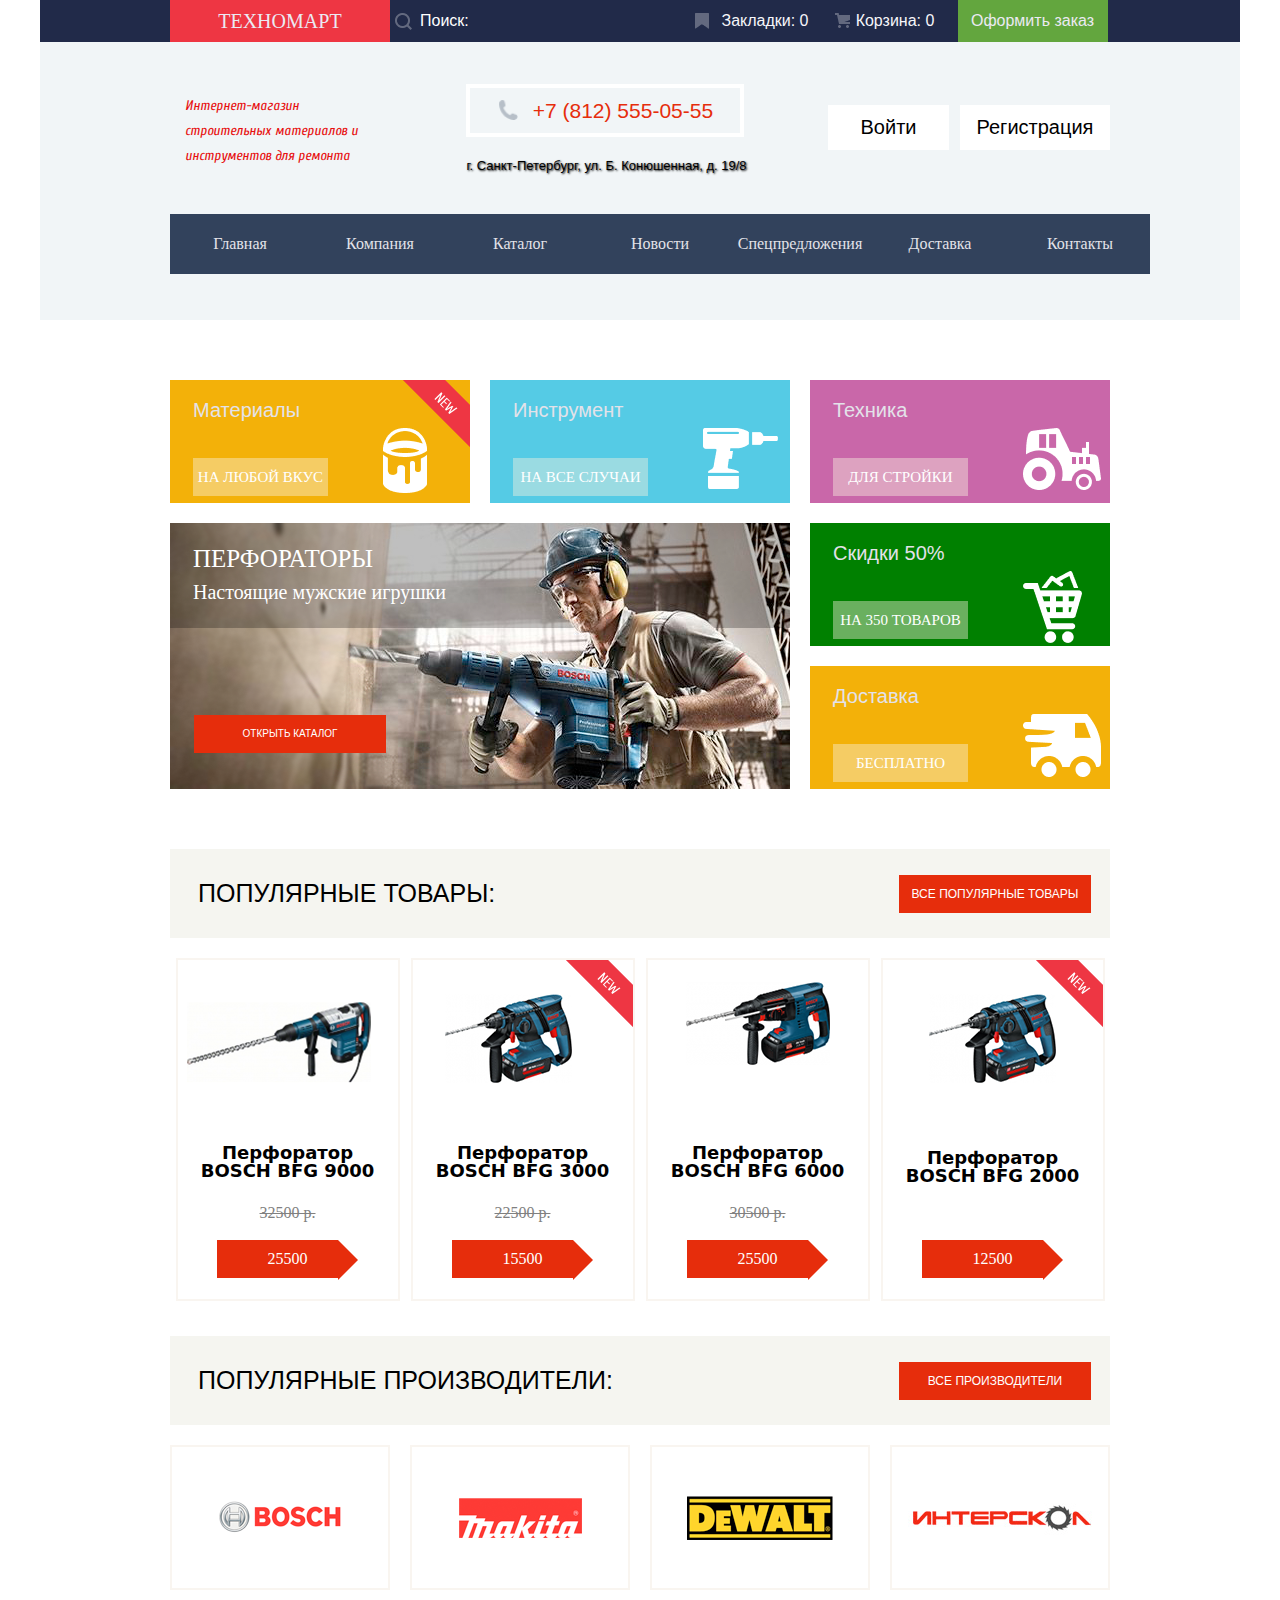
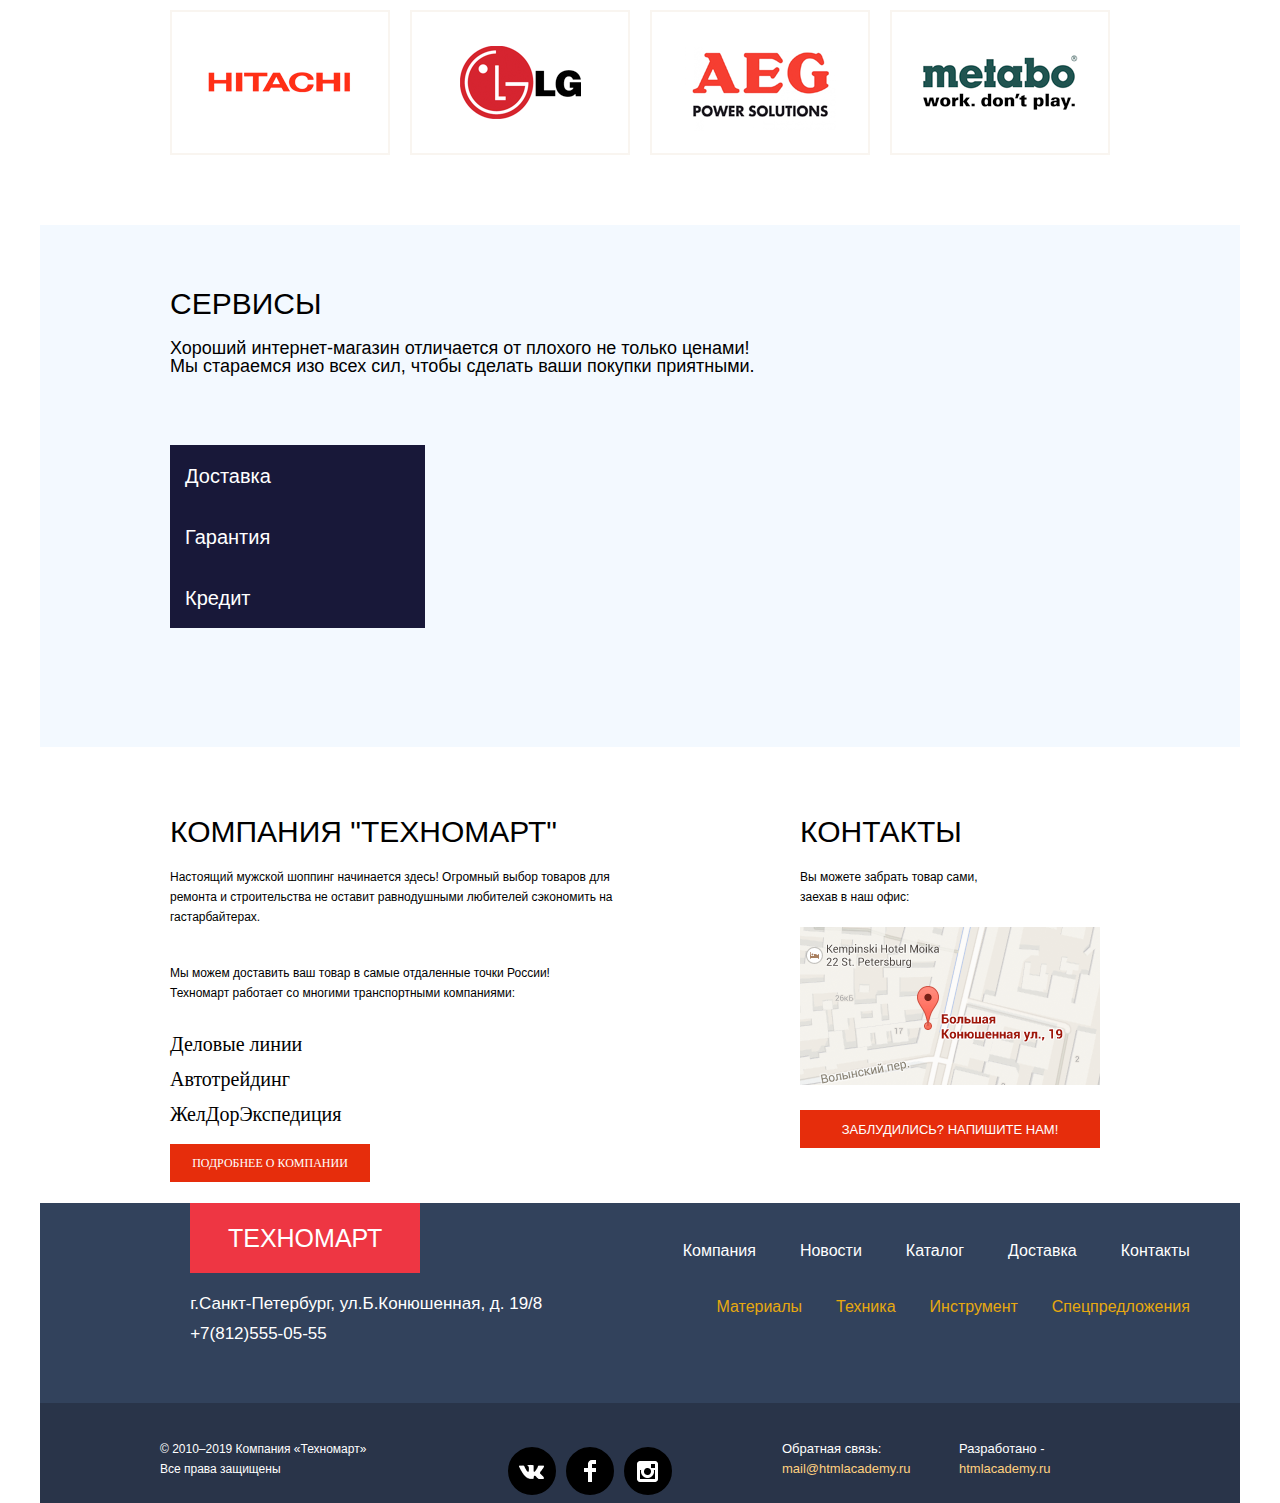
==== index.html @ d4093a54 "33" ====
<!DOCTYPE html>
<html lang="en">
  <head>
    <link rel="preconnect" href="https://fonts.googleapis.com" />
    <link rel="preconnect" href="https://fonts.gstatic.com" crossorigin />
    <link rel="preconnect" href="https://fonts.googleapis.com" />
    <link rel="preconnect" href="https://fonts.gstatic.com" crossorigin />
    <link
      href="https://fonts.googleapis.com/css2?family=Cuprum:ital,wght@0,400..700;1,400..700&display=swap"
      rel="stylesheet"
    />
    <meta charset="UTF-8" />
    <meta name="viewport" content="width=device-width, initial-scale=1.0" />
    <link rel="stylesheet" href="/style.css" />
    <title>Document</title>
  </head>
  <body>
    <header class="header">
      <div class="header__background_top">
        <div class="header__top">
          <span class="header__logo">ТЕХНОМАРТ</span>

          <input class="input__search" type="search" placeholder="Поиск:" />

          <div class="header__links">
            <div class="header__bookmark">
              <a href="#" class="bookmark">Закладки: 0</a>
            </div>
            <div class="header__cart">
              <a href="#" class="cart">Корзина: 0</a>
            </div>
          </div>

          <div class="header__checkout">
            <a href="#" class="header__order">Оформить заказ</a>
          </div>
        </div>
      </div>
      <div class="header__frame">
        <div class="header__info">
          <div class="header__intermag">
            Интернет-магазин строительных материалов и инструментов для ремонта
          </div>
          <div class="header__address">
            <div class="header__phone">
              <img src="image/phone.png" alt="" height="20" />
              <p class="header__phonenumber">+7 (812) 555-05-55</p>
            </div>
            <span class="header__street">
              г. Санкт-Петербург, ул. Б. Конюшенная, д. 19/8
            </span>
          </div>
          <div class="header__login">
            <div class="header__reg">
              <a href="#" class="header__registr">Войти</a>
            </div>
            <div class="header__registration">
              <a href="#" class="header__registr">Регистрация</a>
            </div>
          </div>
        </div>
        <div class="header__nav">
          <ul class="header__nav">
            <li class="header__menu">
              <a href="#" class="header__menu">Главная</a>
            </li>
            <li class="header__menu">
              <a href="#" class="header__menu">Компания</a>
            </li>
            <li class="header__menu">
              <a href="/index2.html" class="header__menu" id="id5">Каталог</a>
            </li>
            <li class="header__menu">
              <a href="#" class="header__menu">Новости</a>
            </li>
            <li class="header__menu">
              <a href="#" class="header__menu">Спецпредложения</a>
            </li>
            <li class="header__menu">
              <a href="#" class="header__menu">Доставка</a>
            </li>
            <li class="header__menu">
              <a href="#" class="header__menu">Контакты</a>
            </li>
          </ul>
        </div>
      </div>
    </header>
    <main class="main">
      <div class="main__card">
        <div class="card__materials">
          <div>
            <span class="card__menu">Материалы</span>
            <a href="#" class="card__link">НА ЛЮБОЙ ВКУС</a>
          </div>
          <img class="card__immenu" src="/image/vedro.png" alt="" />
          <img class="card__new" src="/image/Каталог new.png" alt="" />
        </div>
        <div class="card__tools">
          <div class="">
            <span class="card__menu">Инструмент</span>
            <a href="#" class="card__link">НА ВСЕ СЛУЧАИ</a>
          </div>
          <img class="card__immenu" src="/image/инструменты.png" alt="" />
        </div>
        <div class="card__techniq">
          <div>
            <span class="card__menu">Техника</span>
            <a href="#" class="card__link">ДЛЯ СТРОЙКИ</a>
          </div>
          <img class="card__immenu" src="/image/техника.png" alt="" />
        </div>
        <div class="card__drill">
          <div class="card__drilltexts">
            <span class="card__drilltextp">ПЕРФОРАТОРЫ</span>
            <span class="card__drilltextnmi">Настоящие мужские игрушки</span>
          </div>
          <a href="#" class="card__linkred">ОТКРЫТЬ КАТАЛОГ</a>
        </div>
        <div class="card__sales">
          <div>
            <span class="card__menu">Скидки 50%</span>
            <a href="#" class="card__link">НА 350 ТОВАРОВ</a>
          </div>
          <img class="card__immenu" src="/image/скидки.png" alt="" />
        </div>
        <div class="card__delivery">
          <div>
            <span class="card__menu">Доставка</span>
            <a href="#" class="card__link">БЕСПЛАТНО</a>
          </div>
          <img class="card__immenu" src="/image/доставка.png" alt="" />
        </div>
      </div>

      <div class="popular__goods">
        <div class="popular__title">
          <span class="popular__goods_title">ПОПУЛЯРНЫЕ ТОВАРЫ:</span>
          <a href="#" class="popular__good_all">ВСЕ ПОПУЛЯРНЫЕ ТОВАРЫ</a>
        </div>

        <div class="popular__good">
          <div class="popular__good_frameone">
            <div class="button__snipper_width">
              <a href="#" class="button__width">КУПИТЬ</a>
              <a href="#" class="buton__snipper">В ЗАКЛАДКИ</a>
            </div>

            <span class="popular__goodname">Перфоратор BOSCH BFG 9000</span>
            <span class="popular__priceold">32500 p.</span>
            <a href="#" class="popular__price"> 25500 </a>
          </div>

          <div class="popular__good_frametvo">
            <div class="button__snipper_width">
              <a href="#" class="button__width">КУПИТЬ</a>
              <a href="#" class="buton__snipper">В ЗАКЛАДКИ</a>
            </div>

            <span class="popular__goodname">Перфоратор BOSCH BFG 3000</span>
            <span class="popular__priceold">22500 p.</span>
            <a href="#" class="popular__price">15500</a>
          </div>

          <div class="popular__good_framethree">
            <div class="button__snipper_width">
              <a href="#" class="button__width">КУПИТЬ</a>
              <a href="#" class="buton__snipper">В ЗАКЛАДКИ</a>
            </div>

            <span class="popular__goodname">Перфоратор BOSCH BFG 6000</span>
            <span class="popular__priceold">30500 p.</span>
            <a href="#" class="popular__price">25500</a>
          </div>
          <div class="popular__good_framefour">
            <div class="button__snipper_width">
              <a href="#" class="button__width">КУПИТЬ</a>
              <a href="#" class="buton__snipper">В ЗАКЛАДКИ</a>
            </div>

            <span class="popular__goodname">Перфоратор BOSCH BFG 2000</span>
            <span class="popular__priceold"></span>
            <a href="#" class="popular__price">12500</a>
          </div>
        </div>
      </div>

      <div class="popular__manufacturers">
        <div class="popular__title">
          <span class="popular__goods_title">ПОПУЛЯРНЫЕ ПРОИЗВОДИТЕЛИ:</span>
          <a href="#" class="popular__good_all">ВСЕ ПРОИЗВОДИТЕЛИ</a>
        </div>
        <div class="popular__companies">
          <div class="popular__company">
            <img src="/image/BOSCH.png" alt="" />
          </div>

          <div class="popular__company">
            <img src="/image/Makita.png" alt="" />
          </div>

          <div class="popular__company">
            <img src="/image/DeWALT.png" alt="" />
          </div>

          <div class="popular__company">
            <img src="/image/Интерскол 1.png" alt="" />
          </div>

          <div class="popular__company">
            <img src="/image/Hitachi.png" alt="" />
          </div>

          <div class="popular__company">
            <img src="/image/LG.png" alt="" />
          </div>

          <div class="popular__company">
            <img src="/image/AEG.png" alt="" />
          </div>

          <div class="popular__company">
            <img src="/image/Metabo.png" alt="" />
          </div>
        </div>
      </div>
      <div class="services">
        <div class="services__serv">
          <span class="services__servic">СЕРВИСЫ</span>
          <span class="services__tagline">
            Хороший интернет-магазин отличается от плохого не только ценами!
            <br />
            Мы стараемся изо всех сил, чтобы сделать ваши покупки приятными.
          </span>
        </div>
        <div class="services__deliv">
          <div class="services__delivery">
            <a href="#id1" class="services__DGK">Доставка</a>
            <a href="#id2" class="services__DGK">Гарантия</a>
            <a href="#id3" class="services__DGK">Кредит</a>
          </div>
          <div class="services__delivery_right" id="id1">
            <div class="delivery__right">
              <span class="services__credit">ДОСТАВКА</span>
              <span class="services__credit_cons"
                >Мы с удовольствием доставим Ваш товар прямо <br />
                к вашему подъезду совершенно бесплатно! <br />Ведь мы неплохо
                заработаем, <br />подняв его на ваш этаж.</span
              >
            </div>
          </div>

          <div class="services__guarantee_right" id="id2">
            <span class="services__credit">ГАРАНТИЯ</span>
            <span class="services__credit_cons"
              >Если купленный у нас товар поломается или заискрит, а также в
              случае пожара, спровоцированного его возгоранием, вы всегда можете
              быть уверены в нашей гарантии. Мы обменяем сгоревший товар на
              ановый. Дом уж восстановите как-нибудь сами.
            </span>
          </div>
          <div class="services__credit_right" id="id3">
            <span class="services__credit">КРЕДИТ</span>

            <span class="services__credit_cons"
              >Залезть в долговую яму стало проще! Кредитные консультанты придут
              вам на помощь.</span
            >
            <a href="#" class="services__bid">ОТПРАВИТЬ ЗАЯВКУ</a>
          </div>
        </div>
      </div>
      <div class="tehnomart__services">
        <div class="tehnomart__company">
          <span class="tehnomart__title">КОМПАНИЯ "ТЕХНОМАРТ"</span>
          <span class="tehnomart__tagline"
            >Настоящий мужской шоппинг начинается здесь! Огромный выбор товаров
            для <br />ремонта и строительства не оставит равнодушными любителей
            сэкономить на <br />гастарбайтерах.</span
          ><br />
          <span class="tehnomart__taglines"
            >Мы можем доставить ваш товар в самые отдаленные точки России!
            <br />Техномарт работает со многими транспортными компаниями:</span
          ><br />
          <span class="tehnomart__trans">Деловые линии</span>
          <span class="tehnomart__trans">Автотрейдинг</span>
          <span class="tehnomart__trans">ЖелДорЭкспедиция</span>
          <a href="#" class="tehnomart__details">ПОДРОБНЕЕ О КОМПАНИИ</a>
        </div>
        <div class="tehnomart__map">
          <span class="map__contacts">КОНТАКТЫ </span>
          <span class="map__text"
            >Вы можете забрать товар сами,<br />заехав в наш офис:</span
          >
          <img src="/image/Слой 5.png" alt="" />
          <a href="#" class="map__info">ЗАБЛУДИЛИСЬ? НАПИШИТЕ НАМ!</a>
        </div>
      </div>
      <footer class="footer">
        <div class="footer__top">
          <div class="footer__left">
            <span class="footer__logo">ТЕХНОМАРТ</span>
            <br />
            <span class="footer__adress">
              г.Санкт-Петербург, ул.Б.Конюшенная, д. 19/8
              <br />+7(812)555-05-55</span
            >
          </div>
          <div class="footer__richt">
            <div class="footer__nav_top">
              <a href="#" class="footer__nav_tp">Компания</a>
              <a href="#" class="footer__nav_tp">Новости</a>
              <a href="#" class="footer__nav_tp">Каталог</a>
              <a href="#" class="footer__nav_tp">Доставка</a>
              <a href="#" class="footer__nav_tp">Контакты</a>
            </div>
            <div class="footer__nav_bottom">
              <a href="#" class="footer__nav_bt">Материалы</a>
              <a href="#" class="footer__nav_bt">Техника</a>
              <a href="#" class="footer__nav_bt">Инструмент</a>
              <a href="#" class="footer__nav_bt">Спецпредложения</a>
            </div>
          </div>
        </div>
        <div>
          <div class="footer__soc">
            <div class="soc__left">
              <span class="soc__copyright"
                >© 2010–2019 Компания «Техномарт» Все права защищены</span
              >
            </div>
            <div class="soc__center">
              <a href="#" class="center__soc"
                ><img src="/image/icon-vk.png" alt=""
              /></a>
              <a href="#" class="center__soc"
                ><img src="/image/icon-fb.png" alt=""
              /></a>
              <a href="#" class="center__soc"
                ><img src="/image/icon-insta.png" alt=""
              /></a>
            </div>
            <div class="soc__right">
              <div class="soc__oc">
                <span>Обратная связь: </span>
                <a href="#" class="soc__mail">mail@htmlacademy.ru</a>
              </div>
              <div class="soc__developed">
                <span>Разработано - </span>
                <a href="#" class="soc__mail">htmlacademy.ru</a>
              </div>
            </div>
          </div>
        </div>
      </footer>
    </main>
  </body>
</html>
---- style.css ----
html,
body,
div,
span,
applet,
object,
iframe,
h1,
h2,
h3,
h4,
h5,
h6,
p,
blockquote,
pre,
a,
abbr,
acronym,
address,
big,
cite,
code,
del,
dfn,
em,
img,
ins,
kbd,
q,
s,
samp,
small,
strike,
strong,
sub,
sup,
tt,
var,
b,
u,
i,
center,
dl,
dt,
dd,
ol,
ul,
li,
fieldset,
form,
label,
legend,
table,
caption,
tbody,
tfoot,
thead,
tr,
th,
td,
article,
aside,
canvas,
details,
embed,
figure,
figcaption,
footer,
header,
hgroup,
menu,
nav,
output,
ruby,
section,
summary,
time,
mark,
audio,
video {
  margin: 0;
  padding: 0;
  border: 0;
  font-size: 100%;
  font: inherit;
  vertical-align: baseline;
}
article,
aside,
details,
figcaption,
figure,
footer,
header,
hgroup,
menu,
nav,
section {
  display: block;
}
html {
  height: 100%;
}
body {
  line-height: 1;
}
ol,
ul {
  list-style: none;
}
blockquote,
q {
  quotes: none;
}
blockquote:before,
blockquote:after,
q:before,
q:after {
  content: "";
  content: none;
}

input[type="text"]::-ms-clear {
  display: none;
  width: 0;
  height: 0;
}
input[type="text"]::-ms-reveal {
  display: none;
  width: 0;
  height: 0;
}
input[type="search"]::-webkit-search-decoration,
input[type="search"]::-webkit-search-cancel-button,
input[type="search"]::-webkit-search-results-button,
input[type="search"]::-webkit-search-results-decoration {
  display: none;
}
::-webkit-input-placeholder {
  /* WebKit browsers */
  color: rgb(255, 255, 255);
}
:-moz-placeholder {
  /* Mozilla Firefox 4 to 18 */
  color: rgb(255, 255, 255);
}
::-moz-placeholder {
  /* Mozilla Firefox 19+ */
  color: rgb(255, 255, 255);
}
:-ms-input-placeholder {
  /* Internet Explorer 10+ */
  color: rgb(255, 255, 255);
}
/* @font-face {
  src: url(/fonts/Cuprum-Italic-VariableFont_wght.ttf);
  font-family: "Cuprum";
  font-size: medium;
  font-weight: normal;
} */
@font-face {
  src: url(https://fonts.googleapis.com/css2?family=Cuprum:ital,wght@0,400..700;1,400..700&display=swap);
  font-family: "Cuprum";
  font-size: medium;
  font-weight: normal;
}
@font-face {
  src: url(https://fonts.googleapis.com/css2?family=Cuprum:ital,wght@0,400..700;1,400..700&family=PT+Sans&display=swap);
  font-family: "Sans";
  font-size: medium;
  font-weight: normal;
}

table {
  border-collapse: collapse;
  border-spacing: 0;
}
.header {
  display: flex;
  align-items: center;
  flex-direction: column;
}
.header__background_top {
  width: 1200px;
  height: 42px;
  background-color: rgb(33, 42, 73);
}

.header__top {
  width: 940px;
  height: 42px;
  display: flex;
  justify-content: space-between;
  align-items: center;
  margin: 0 auto;
}

.header__logo {
  width: 220px;
  height: 45px;
  background-color: rgb(238, 54, 67);
  color: #ebeaf3;
  font-family: cuprum;
  font-size: 20px;
  font-style: normal;
  font-weight: 400;
  line-height: normal;
  display: flex;
  justify-content: center;
  align-items: center;
}

.input__search {
  width: 275px;
  height: 42px;
  margin-right: 30px;
  padding-left: 30px;
  box-sizing: border-box;
  background: url(/image/icon-search\ gray.png) no-repeat top 50% left 5px;

  text-decoration: none;
  border: none;
  font-size: 16px;
  font-family: Arial, Helvetica, sans-serif;
  color: rgb(249, 249, 249);
}

.input__search:hover {
  background: url(/image/icon-search.png) no-repeat top 50% left 5px;
}

.input__search:focus {
  background: url(/image/icon-search-red.png) no-repeat top 50% left 5px white;
  color: black;
}

.header__links {
  display: flex;
  justify-content: space-around;
  align-items: center;
  background-color: rgb(33, 42, 73);
  font-size: 16px;
  font-family: Arial, Helvetica, sans-serif;
}

.header__bookmark {
  text-align: center;
  width: 140px;
  background: url(./image/icon-bookmark.png) no-repeat top 0 left 0;
}

.bookmark {
  color: #f6f6fa;
  text-decoration: none;
  border: none;
}
.header__cart {
  width: 120px;
  text-align: center;
  background: url(./image/icon-cart-gray.png) no-repeat top 0 left 0;
}

.header__background_top:hover .header__bookmark {
  background: url(./image/Shape\ gray.png) no-repeat top 0 left 0;
}
.header__background_top:hover .header__cart {
  background: url(./image/Shape\ gray.png) no-repeat top 0 left 0;
}
.header__background_top:hover .header__checkout {
  background-color: #5fbb2d;
}
.header__background_top:active .header__checkout {
  background-color: rgb(83, 140, 52);
}
.header__background_top:active .header__links {
  background-color: #161d29;
}
.header__background_top:active .header__bookmark {
  background-color: #161d29;
}

.cart {
  color: #f6f6fa;
  text-decoration: none;
  border: none;
}

.header__checkout {
  width: 150px;
  height: 42px;
  display: flex;
  justify-content: center;
  align-items: center;
  margin: 0 auto;
  background-color: rgb(99, 166, 62);
}

.header__order {
  color: #ebeaf3;
  font-family: Arial, Helvetica, sans-serif;
  text-decoration: none;
  border: none;
}
.header__order:active {
  color: #ebeaf3;
}
.header__frame {
  width: 1200px;
  height: 278px;
  background-color: #f1f5f7;
}
.header__info {
  width: 940px;
  height: 172px;
  display: flex;
  justify-content: space-between;
  align-items: center;
  margin: 0 auto;
}
.header__intermag {
  width: 200px;
  height: 71px;
  padding-left: 15px;
  font-family: Arial, Helvetica, sans-serif;
  font-family: cuprum;
  font-size: 14px;
  font-style: italic;
  line-height: 25px;
  color: rgb(231, 16, 16);
}
.header__adress {
  width: 282px;
  height: 71px;
  display: flex;
  justify-content: center;
  align-items: center;
  flex-direction: column;
}
.header__phone {
  height: 45px;
  width: 270px;
  border: 4px solid rgb(255, 255, 255);
  display: flex;
  justify-content: center;
  align-items: center;
  color: #e62d0c;
  font-family: Arial, Helvetica, sans-serif;
  font-size: 21px;
  font-weight: 400;
  margin-bottom: 20px;
}
.header__phonenumber {
  margin-left: 15px;
}
.header__street {
  text-shadow: 1px 1px 2px;
  font-family: Arial, Helvetica, sans-serif;
  font-size: 13px;
}

.header__login {
  width: 282px;
  height: 47px;
  display: flex;
  justify-content: space-between;
}
.header__reg {
  width: 121px;
  height: 45px;
  background-color: rgb(255, 255, 255);
  display: flex;
  justify-content: center;
  align-items: center;
}
.header__reg :hover {
  background: url(/image/icon-login-gray.png) no-repeat top 0 left 0;
}

.header__registration {
  width: 150px;
  height: 45px;
  background-color: white;
  display: flex;
  justify-content: center;
  align-items: center;
}
.header__registr {
  text-decoration: none;
  color: black;
  font-size: 20px;
  font-family: Arial, Helvetica, sans-serif;
}
.header__registr:hover {
  color: rgb(188, 12, 12);
}

.header__nav {
  width: 940px;
  height: 60px;
  display: flex;
  justify-content: space-around;
  align-items: center;
  margin: 0px auto 0px;
}
.header__menu {
  width: 140px;
  height: 60px;
  display: flex;
  justify-content: center;
  align-items: center;
  background-color: rgb(50, 66, 92);
  text-decoration: none;
  color: #e3e2e9;
  font-family: cuprum;
  font-size: 16px;
}
.header__menu :hover {
  background-color: rgb(41, 52, 73);
}
.header__menu :active {
  color: gray;
}
.id5 {
}

.main {
  display: flex;
  justify-content: center;
  align-items: center;
  flex-direction: column;
  margin: 60px 0px 60px 0px;
}

.main__card {
  width: 940px;
  height: 100%;
  /* height: 409px; */
  display: grid;
  gap: 20px;
  grid-template-columns: 300px 300px 300px;
  grid-template-rows: 123px 123px 123px;
  grid-template-areas:
    "card__materials card__tools card__techniq"
    "card__drill card__drill card__sales"
    "card__drill card__drill card__delivery";
}
.card__menu {
  display: block;
  position: relative;
  top: 20px;
  left: 23px;
  font-size: 20px;
  font-family: Arial, Helvetica, sans-serif;
  color: #e3e2e9;
}
.card__link {
  display: block;
  position: relative;
  text-align: center;
  display: flex;
  justify-content: center;
  align-items: center;
  top: 58px;
  left: 23px;
  width: 135px;
  height: 38px;
  background-color: rgba(247, 240, 223, 0.429);
  text-decoration: none;
  border: none;
  color: white;
  font-size: 15px;
}
.card__link:hover {
  background: #c5c5c5;
  opacity: 0.3;
}
.card__link:active {
  background: #a9a9a9;
  opacity: 0.3;
}

.card__immenu {
  display: block;
  position: relative;
  left: 213px;
  bottom: 10px;
}

.card__materials {
  background-color: rgb(243, 177, 9);
}
.card__new {
  display: block;
  position: relative;
  left: 230px;
  bottom: 123px;
}

.card__tools {
  background-color: rgb(85, 203, 229);
}

.card__techniq {
  background-color: #c967a9;
}
.card__drill {
  background-image: url(image/Layer99.png);
  grid-column-start: 1;
  grid-column-end: 3;
  grid-row-start: 2;
  grid-row-end: 4;
}

.card__drilltexts {
  display: flex;
  justify-content: space-between;
  flex-direction: column;
  position: relative;
  left: 23px;
  top: 23px;
  width: 240px;
  height: 60px;
}
.card__drilltextp {
  font-size: 25px;
  color: white;
}
.card__drilltextnmi {
  width: 258px;
  height: 24px;
  font-size: 20px;
  color: white;
}

.card__linkred {
  text-decoration: none;
  border: none;
  display: flex;
  align-items: center;
  justify-content: center;
  left: 24px;
  top: 132px;
  position: relative;
  width: 192px;
  height: 38px;
  background-color: #e62d0c;
  color: white;
  font-size: 10px;
  font-family: Arial, Helvetica, sans-serif;
}
.card__linkred:hover {
  background-color: rgb(202, 44, 55);
}
.card__linkred:active {
  background-color: rgb(186, 39, 50);
}
.card__sales {
  background-color: green;
}
.card__delivery {
  background-color: rgb(243, 177, 9);
}

.popular__goods {
  width: 940px;
  height: 427px;
  margin: 60px 0px 60px 0px;
}

.popular__title {
  width: 940px;
  height: 89px;
  background-color: rgb(245, 245, 240);
  display: flex;
  justify-content: space-between;
  align-items: center;
}

.popular__good {
  width: 940px;
  height: 318px;
  display: flex;
  justify-content: space-around;
}

.popular__good_frameone {
  width: 220px;
  height: 318px;
  display: flex;
  flex-direction: column;
  justify-content: space-between;
  align-items: center;
  border: 2px solid rgb(249, 245, 240);
  margin-top: 20px;
  position: relative;
  padding-bottom: 21px;
  background: url(/image/snippet-1.png) no-repeat top 0 left 25%;
}
.popular__good_frameone:hover {
  background: none;
  box-shadow: 1px 1px 5px 3px rgb(228, 227, 227);
}
.popular__good_frameone:hover .button__snipper_width {
  opacity: 1;
}

.popular__good_frametvo {
  width: 220px;
  height: 318px;
  display: flex;
  flex-direction: column;
  justify-content: space-between;
  align-items: center;
  border: 2px solid rgb(249, 245, 240);
  margin-top: 20px;
  position: relative;
  padding-bottom: 21px;
  background: url(/image/snippet-2.png) no-repeat top 10% left 35%,
    url(/image/Каталог\ new.png) no-repeat top 0 right 0;
}
.popular__good_frametvo:hover {
  background: none;
  box-shadow: 1px 1px 5px 3px rgb(228, 227, 227);
  background: url(/image/Каталог\ new.png) no-repeat top 0 right 0;
}
.popular__good_frametvo:hover .button__snipper_width {
  opacity: 1;
}
.popular__good_framethree {
  width: 220px;
  height: 318px;
  display: flex;
  flex-direction: column;
  justify-content: space-between;
  align-items: center;
  border: 2px solid rgb(249, 245, 240);
  margin-top: 20px;
  position: relative;
  padding-bottom: 21px;
  background: url(/image/snippet-3.png) no-repeat top 0 left 50%;
}
.popular__good_framethree:hover {
  background: none;
  box-shadow: 1px 1px 5px 3px rgb(228, 227, 227);
}
.popular__good_framethree:hover .button__snipper_width {
  opacity: 1;
}
.popular__good_framefour {
  width: 220px;
  height: 318px;
  display: flex;
  flex-direction: column;
  justify-content: space-between;
  align-items: center;
  border: 2px solid rgb(249, 245, 240);
  margin-top: 20px;
  position: relative;
  padding-bottom: 21px;
  background: url(/image/snippet-4.png) no-repeat top 10% left 50%,
    url(/image/Каталог\ new.png) no-repeat top 0 right 0;
}
.popular__good_framefour:hover {
  background: none;
  box-shadow: 1px 1px 5px 3px rgb(228, 227, 227);
  background: url(/image/Каталог\ new.png) no-repeat top 0 right 0;
}
.popular__good_framefour:hover .button__snipper_width {
  opacity: 1;
}

.button__snipper_width {
  padding-top: 30px;
  display: flex;
  flex-direction: column;
  align-items: center;

  opacity: 0;
}

.shapez {
  position: relative;
  top: 24px;
  right: 38px;
  opacity: 0.5;
}

.button__width {
  width: 135px;
  height: 38px;

  display: flex;
  align-items: center;
  justify-content: center;
  margin-bottom: 10px;
  color: white;
  text-decoration: none;
  font-family: Arial, Helvetica, sans-serif;
  font-size: 13px;
  background: url(/image/Shape-z.png) no-repeat top 40% left 15%, #63a63e;
}
.button__width:hover {
  background-color: springgreen;
}
.button__width:active {
  background-color: rgb(81, 133, 52);
}
.buton__snipper {
  width: 135px;
  height: 38px;
  border: 2px solid rgb(99, 166, 62);
  display: flex;
  justify-content: center;
  align-items: center;
  color: #1b1c1d;
  text-decoration: none;
  font-family: Arial, Helvetica, sans-serif;
  font-size: 13px;
}
.buton__snipper:hover {
  border: 2px solid rgb(50, 66, 92);
}
.buton__snipper:active {
  border: 2px solid rgb(169, 169, 169);
  color: rgba(169, 169, 169);
}

.popular__goods_title {
  font-size: 25px;
  font-family: Arial, Helvetica, sans-serif;
  margin-left: 28px;
}
.popular__good_all {
  width: 192px;
  height: 38px;
  display: flex;
  justify-content: center;
  align-items: center;
  text-decoration: none;
  border: none;
  font-family: Arial, Helvetica, sans-serif;
  font-size: 12px;
  color: white;
  background-color: #e62d0c;
  margin-right: 19px;
}

.popular__good_all:hover {
  background-color: rgb(202, 44, 55);
}
.popular__good_all:active {
  background-color: rgb(186, 39, 50);
}

.popular__goodname {
  width: 185px;
  height: 43px;
  font-size: 18px;
  font-family: sans;
  font-weight: bold;
  text-align: center;
  padding-top: 45px;
}

.popular__priceold {
  color: gray;
  text-decoration: line-through;
}

.popular__prices {
  text-decoration: none;
  border: none;
}
.popular__goodsnipper {
  width: 144px;
  height: 128px;
  position: relative;
  display: block;
  top: 20px;
}

.card__new_left {
  display: block;
  position: absolute;
  width: 70px;
  top: 0;
  right: 0;
  z-index: 1;
}

.popular__price {
  display: block;
  width: 141px;
  height: 38px;
  background-color: #e62d0c;
  display: flex;
  justify-content: center;
  align-items: center;
  text-decoration: none;
  color: white;
  position: relative;
}
.popular__price::after {
  content: "";
  position: absolute;
  right: 0;
  top: 0px;
  border-top: #ffffff 20px solid;
  border-left: #e62d0c 20px solid;
}
.popular__price::before {
  content: "";
  position: absolute;
  right: 0;
  top: 20px;
  border-bottom: #ffffff 20px solid;
  border-left: #e62d0c 20px solid;
}
.popular__manufacturers {
  width: 940px;
  height: 419px;
}
.popular__companies {
  width: 940px;
  height: 330px;
  margin-top: 20px;
  display: grid;
  gap: 20px;
  grid-template-columns: 220px 220px 220px 220px;
  grid-template-rows: 145px 145px 145px 145px;
}

.popular__company {
  display: flex;
  justify-content: center;
  align-items: center;
  border: 2px solid rgb(249, 245, 240);
  box-shadow: white;
}
.popular__company:hover {
  background-color: white;
  box-shadow: 1px 1px 5px 3px rgb(228, 227, 227);
}
.popular__company:active {
  opacity: 0.5;
}

.services {
  width: 1200px;
  height: 522px;
  background: rgb(243, 249, 255);
  margin-top: 70px;
  box-sizing: border-box;
  padding-left: 130px;
}
.services__serv {
  width: 940px;
  margin-top: 64px;
  display: flex;
  flex-direction: column;
}
.services__servic {
  font-size: 30px;
  font-family: Arial, Helvetica, sans-serif;
}
.services__tagline {
  margin-top: 20px;
  font-size: 18px;
  font-family: Arial, Helvetica, sans-serif;
}
.services__deliv {
  margin-top: 70px;
  display: flex;
  flex-direction: row;
  justify-content: flex-start;
}
.services__delivery a {
  color: #ffffff;
}
.services__delivery {
  width: 240px;
  height: 185px;
  display: flex;
  flex-direction: column;
}
.services__DGK {
  width: 240px;
  height: 61px;
  border: none;
  text-decoration: none;
  font-size: 20px;
  font-family: Arial, Helvetica, sans-serif;
  background-color: rgb(24, 24, 57);
  color: rgb(217, 209, 209);
  display: flex;
  justify-content: left;
  align-items: center;
  padding-left: 15px;
}

.services__DGK:hover {
  background: white;
  color: #293449;
  border: solid red 1px;
}
.services__delivery_right {
  width: 820px;
  height: 283px;
  margin-left: 60px;
  display: flex;
  justify-content: flex-end;
  background: url(/image/Layer\ dostavka.png) top 80px right 40% no-repeat;
}

.delivery__right {
  width: 300px;
  margin-left: 80px;
}
.services__guarantee_right {
  width: 600px;
  height: 180px;
  margin-left: 60px;
  display: flex;
  justify-content: flex-end;
  background: url(/image/Layer\ garantie.png) top 0 right 0 no-repeat;
}
.services__credit_right {
  width: 460px;
  margin-left: 60px;
  display: flex;
  justify-content: flex-start;
}

.services__credit_cons {
  display: flex;
  width: 300px;
  margin-top: 20px;
  font-size: 11px;
  line-height: 25px;
  font-family: Arial, Helvetica, sans-serif;
}

.services__credit {
  font-family: Arial, Helvetica, sans-serif;
  font-size: 25px;
}

#id1 {
  display: none;
}
#id2 {
  display: none;
}
#id3 {
  display: none;
}
#id1:target {
  display: block;
}
#id2:target {
  display: block;
}
#id3:target {
  display: block;
}

.services__bid {
  width: 192px;
  height: 38px;
  margin-top: 30px;
  background: #e62d0c;
  text-decoration: none;
  border: none;
  color: white;
  display: flex;
  justify-content: center;
  align-items: center;
  font-family: Arial, Helvetica, sans-serif;
  font-size: 13px;
}

.tehnomart__services {
  width: 940px;
  height: 356px;
  margin-top: 70px;
  display: flex;
  margin-bottom: 30px;
}
.tehnomart__company {
  width: 480px;
  height: 400px;
  display: flex;
  flex-direction: column;
}
.tehnomart__title {
  font-family: Arial, Helvetica, sans-serif;
  font-size: 30px;
}
.tehnomart__tagline {
  font-family: Arial, Helvetica, sans-serif;
  font-size: 12px;
  margin-top: 20px;
  line-height: 20px;
}
.tehnomart__taglines {
  font-family: Arial, Helvetica, sans-serif;
  font-size: 12px;
  margin-top: 20px;
  line-height: 20px;
}
.tehnomart__trans {
  font-size: 20px;
  margin-top: 15px;
}
.tehnomart__details {
  width: 200px;
  height: 38px;
  margin-top: 20px;
  background: #e62d0c;
  border: none;
  text-decoration: none;
  color: white;
  display: flex;
  justify-content: center;
  align-items: center;
  font-size: 12px;
}

.tehnomart__details:hover {
  background-color: rgb(202, 44, 55);
}
.tehnomart__details:active {
  background-color: rgb(186, 39, 50);
}

.tehnomart__map {
  margin-left: 150px;
  display: flex;
  flex-direction: column;
}
.map__contacts {
  font-family: Arial, Helvetica, sans-serif;
  font-size: 30px;
  margin-bottom: 20px;
}
.map__text {
  font-family: Arial, Helvetica, sans-serif;
  font-size: 12px;
  line-height: 20px;
  margin-bottom: 20px;
}
.map__info {
  margin-top: 25px;
  width: 300px;
  height: 38px;
  text-decoration: none;
  border: none;
  background-color: #e62d0c;
  color: white;
  font-family: Arial, Helvetica, sans-serif;
  font-size: 13px;
  display: flex;
  justify-content: center;
  align-items: center;
}
.map__info:hover {
  background-color: rgb(202, 44, 55);
}
.map__info:active {
  background-color: rgb(186, 39, 50);
}

.footer {
  width: 1200px;
  height: 300px;
}
.footer__top {
  height: 200px;
  display: flex;
  justify-content: space-around;
  background-color: #32425c;
  padding-left: 100px;
}
.footer__logo {
  width: 230px;
  height: 70px;
  display: flex;
  justify-content: center;
  align-items: center;
  background-color: rgb(238, 54, 67);
  color: white;
  font-family: Arial, Helvetica, sans-serif;
  font-size: 25px;
}
.footer__adress {
  color: white;
  font-family: Arial, Helvetica, sans-serif;
  font-size: 17px;
  line-height: 30px;
}

.footer__richt {
  display: flex;
  flex-direction: column;
  align-items: end;
}
.footer__nav_top {
  margin-top: 40px;
  margin-bottom: 40px;
}

.footer__nav_tp {
  margin-left: 40px;
  color: white;
  font-size: 16px;
  text-decoration: none;
  font-family: Arial, Helvetica, sans-serif;
}
.footer__nav_tp:hover {
  text-decoration: underline;
}
.footer__nav_tp:active {
  color: darkgray;
  text-decoration: none;
}

.footer__nav_bt {
  margin-left: 30px;
  background: none;
  color: rgb(231, 169, 15);
  font-size: 16px;
  text-decoration: none;
  font-family: Arial, Helvetica, sans-serif;
}
.footer__nav_bt:hover {
  text-decoration: underline;
}
.footer__nav_bt:active {
  color: darkgray;
  text-decoration: none;
}

.footer__soc {
  display: flex;
  box-sizing: border-box;
  justify-content: space-between;
  height: 100px;
  background: #293449;
  padding-left: 120px;
  padding-right: 183px;
  padding-top: 36px;
}
.soc__copyright {
  width: 227px;
  display: flex;
  color: white;
  font-size: 12px;
  font-family: Arial, Helvetica, sans-serif;
  line-height: 20px;
}
.soc__right {
  display: flex;
  color: white;
  font-family: Arial, Helvetica, sans-serif;
  font-size: 13px;
  line-height: 20px;
}
.soc__oc {
  width: 137px;
}
.soc__center {
  display: flex;

  justify-content: center;
  align-items: center;
  position: relative;
}
.center__soc {
  width: 44px;
  height: 44px;
  background-color: #000000;
  display: flex;
  justify-content: center;
  align-items: center;
  border: 2px solid black;
  border-radius: 50%;
  margin-left: 10px;
}
.center__soc:hover {
  width: 44px;
  height: 44px;
  background-color: #f50808;
  display: flex;
  justify-content: center;
  align-items: center;
  border: 2px solid rgb(250, 9, 9);
  border-radius: 50%;
  margin-left: 10px;
}

.soc__developed {
  width: 98px;
  margin-left: 40px;
}
.soc__mail {
  color: rgb(255, 209, 128);
  text-decoration: none;
}
.soc__mail:hover {
  text-decoration: underline;
}
.soc__mail:active {
  color: rgb(245, 8, 8);
}
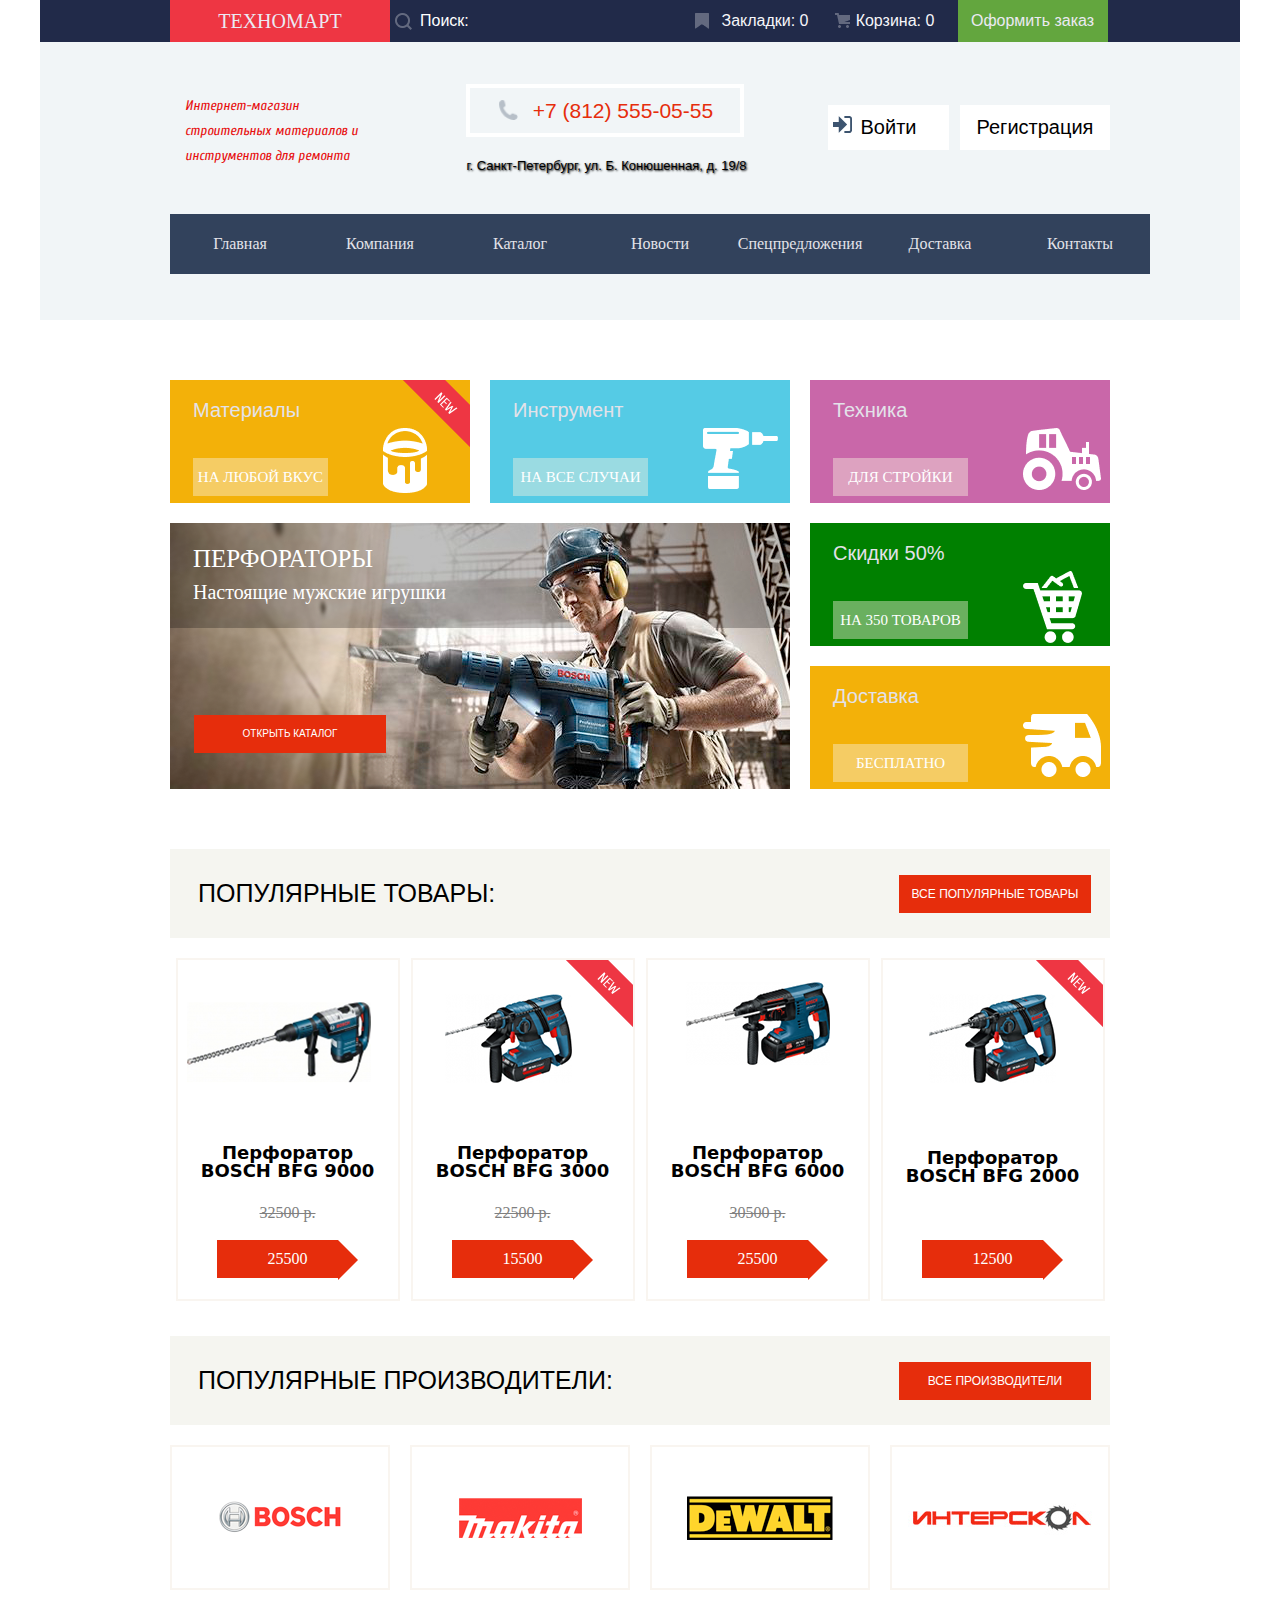
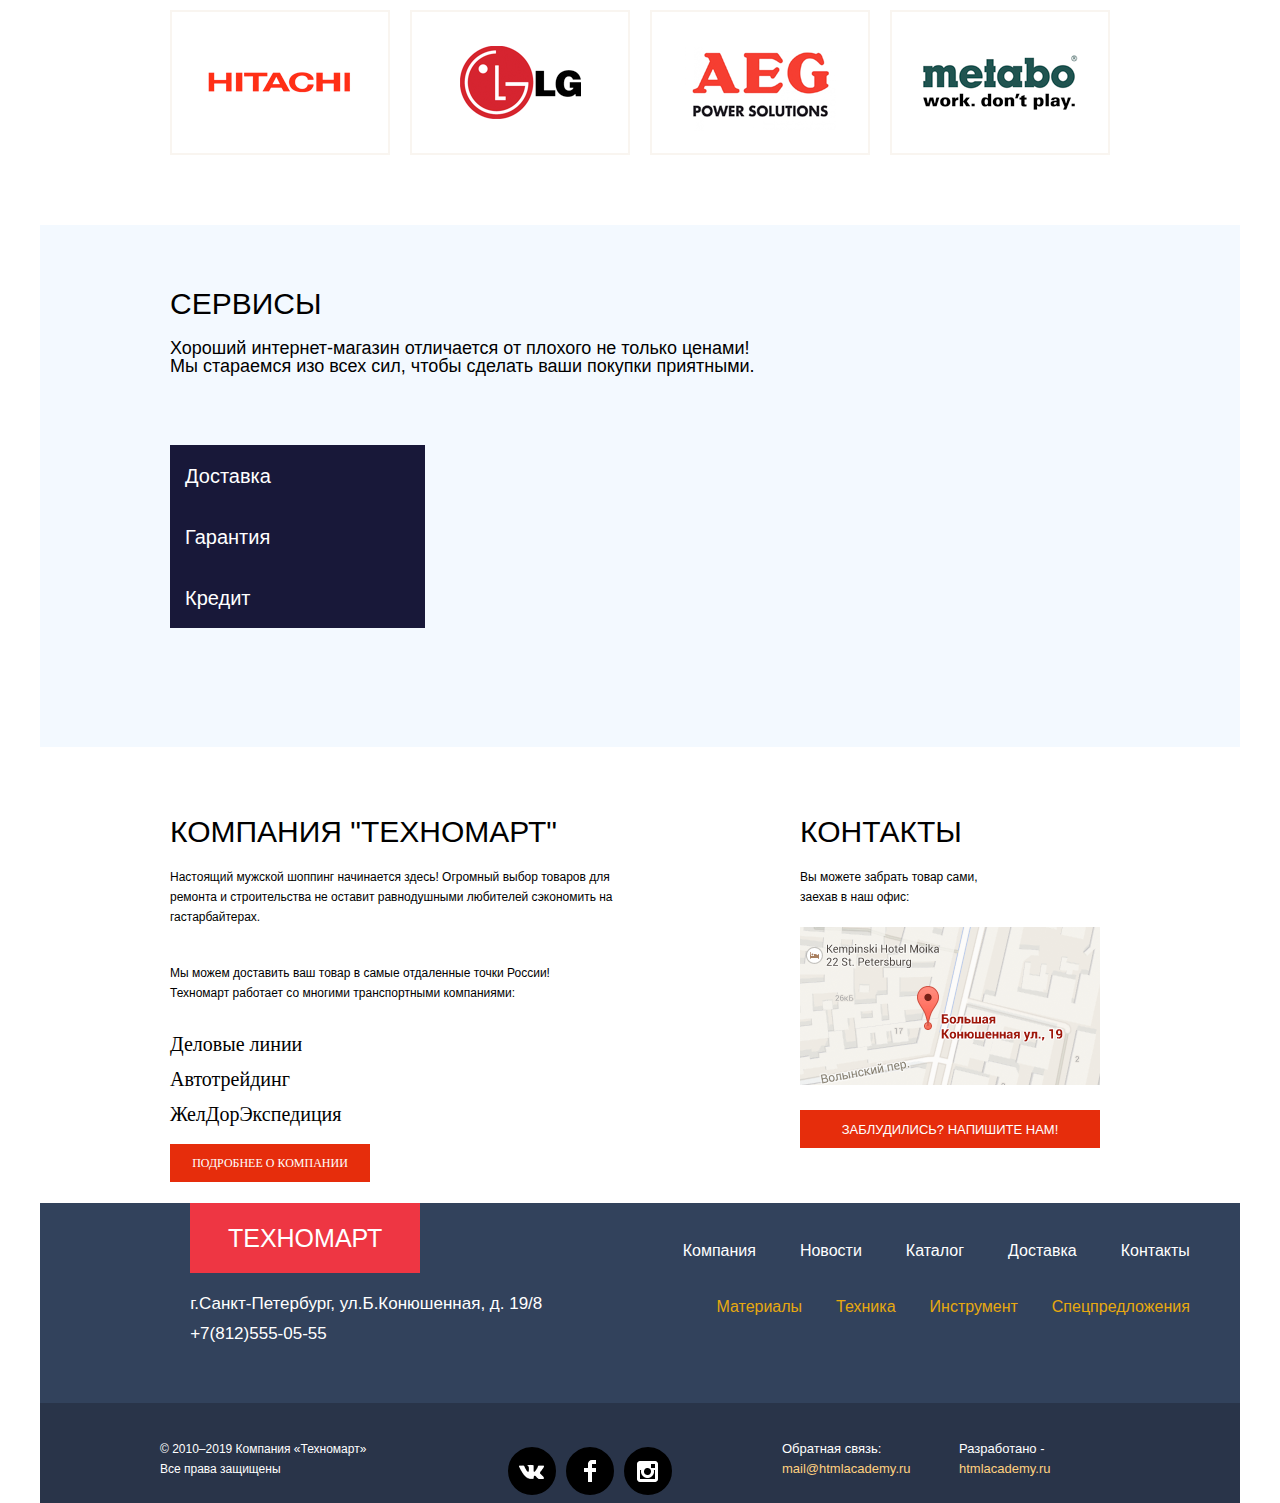
==== commit 61e44e6e: "33" ====
--- a/index.html
+++ b/index.html
@@ -62,13 +62,13 @@
         <div class="header__nav">
           <ul class="header__nav">
             <li class="header__menu">
-              <a href="#" class="header__menu">Главная</a>
+              <a href="/index.html" class="header__menu">Главная</a>
             </li>
             <li class="header__menu">
               <a href="#" class="header__menu">Компания</a>
             </li>
             <li class="header__menu">
-              <a href="/index2.html" class="header__menu" id="id5">Каталог</a>
+              <a href="/catalog.html" class="header__menu" id="id5">Каталог</a>
             </li>
             <li class="header__menu">
               <a href="#" class="header__menu">Новости</a>
--- a/style.css
+++ b/style.css
@@ -247,6 +247,7 @@
 .header__bookmark {
   text-align: center;
   width: 140px;
+
   background: url(./image/icon-bookmark.png) no-repeat top 0 left 0;
 }
 
@@ -261,23 +262,31 @@
   background: url(./image/icon-cart-gray.png) no-repeat top 0 left 0;
 }
 
-.header__background_top:hover .header__bookmark {
+.header__bookmark:hover {
   background: url(./image/Shape\ gray.png) no-repeat top 0 left 0;
 }
-.header__background_top:hover .header__cart {
-  background: url(./image/Shape\ gray.png) no-repeat top 0 left 0;
-}
-.header__background_top:hover .header__checkout {
+.header__bookmark:active {
+  background: url(./image/icon-bookmark.png) no-repeat top 0 left 0 #000000;
+  opacity: 0.5;
+}
+
+.header__cart:hover {
+  background: url(./image/Shapewhite.png) no-repeat top 0 left 0;
+}
+.header__cart:active {
+  background: url(./image/icon-cart-gray.png) no-repeat top 0 left 0;
+  opacity: 0.5;
+}
+
+.header__checkout:hover {
   background-color: #5fbb2d;
 }
-.header__background_top:active .header__checkout {
+.header__checkout:active {
   background-color: rgb(83, 140, 52);
-}
-.header__background_top:active .header__links {
-  background-color: #161d29;
-}
-.header__background_top:active .header__bookmark {
-  background-color: #161d29;
+  opacity: 0.5;
+}
+
+.input__search:focus {
 }
 
 .cart {
@@ -368,10 +377,11 @@
 .header__reg {
   width: 121px;
   height: 45px;
-  background-color: rgb(255, 255, 255);
-  display: flex;
-  justify-content: center;
-  align-items: center;
+  display: flex;
+  justify-content: center;
+  align-items: center;
+  background: url(/image/icon-login-gray.png) no-repeat top 40% left 5%,
+    rgb(255, 255, 255);
 }
 .header__reg :hover {
   background: url(/image/icon-login-gray.png) no-repeat top 0 left 0;
@@ -420,8 +430,6 @@
 }
 .header__menu :active {
   color: gray;
-}
-.id5 {
 }
 
 .main {
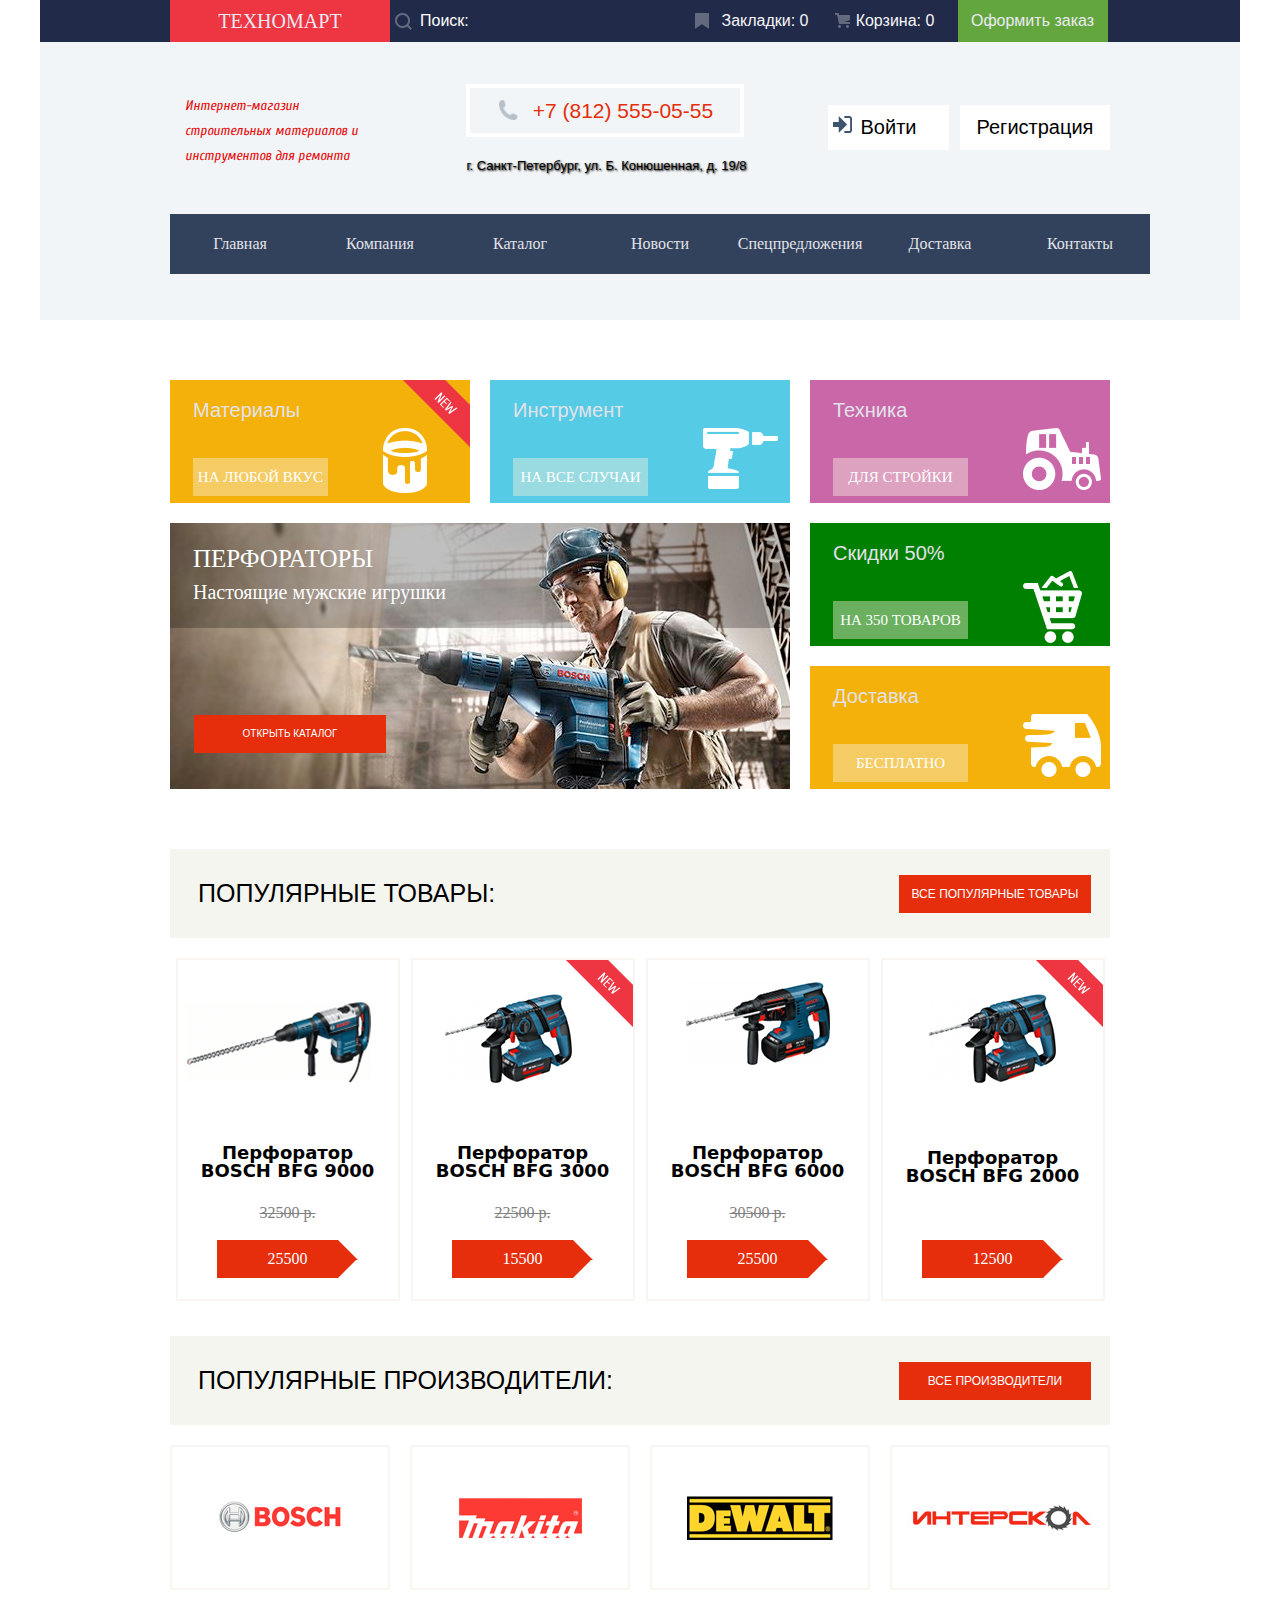
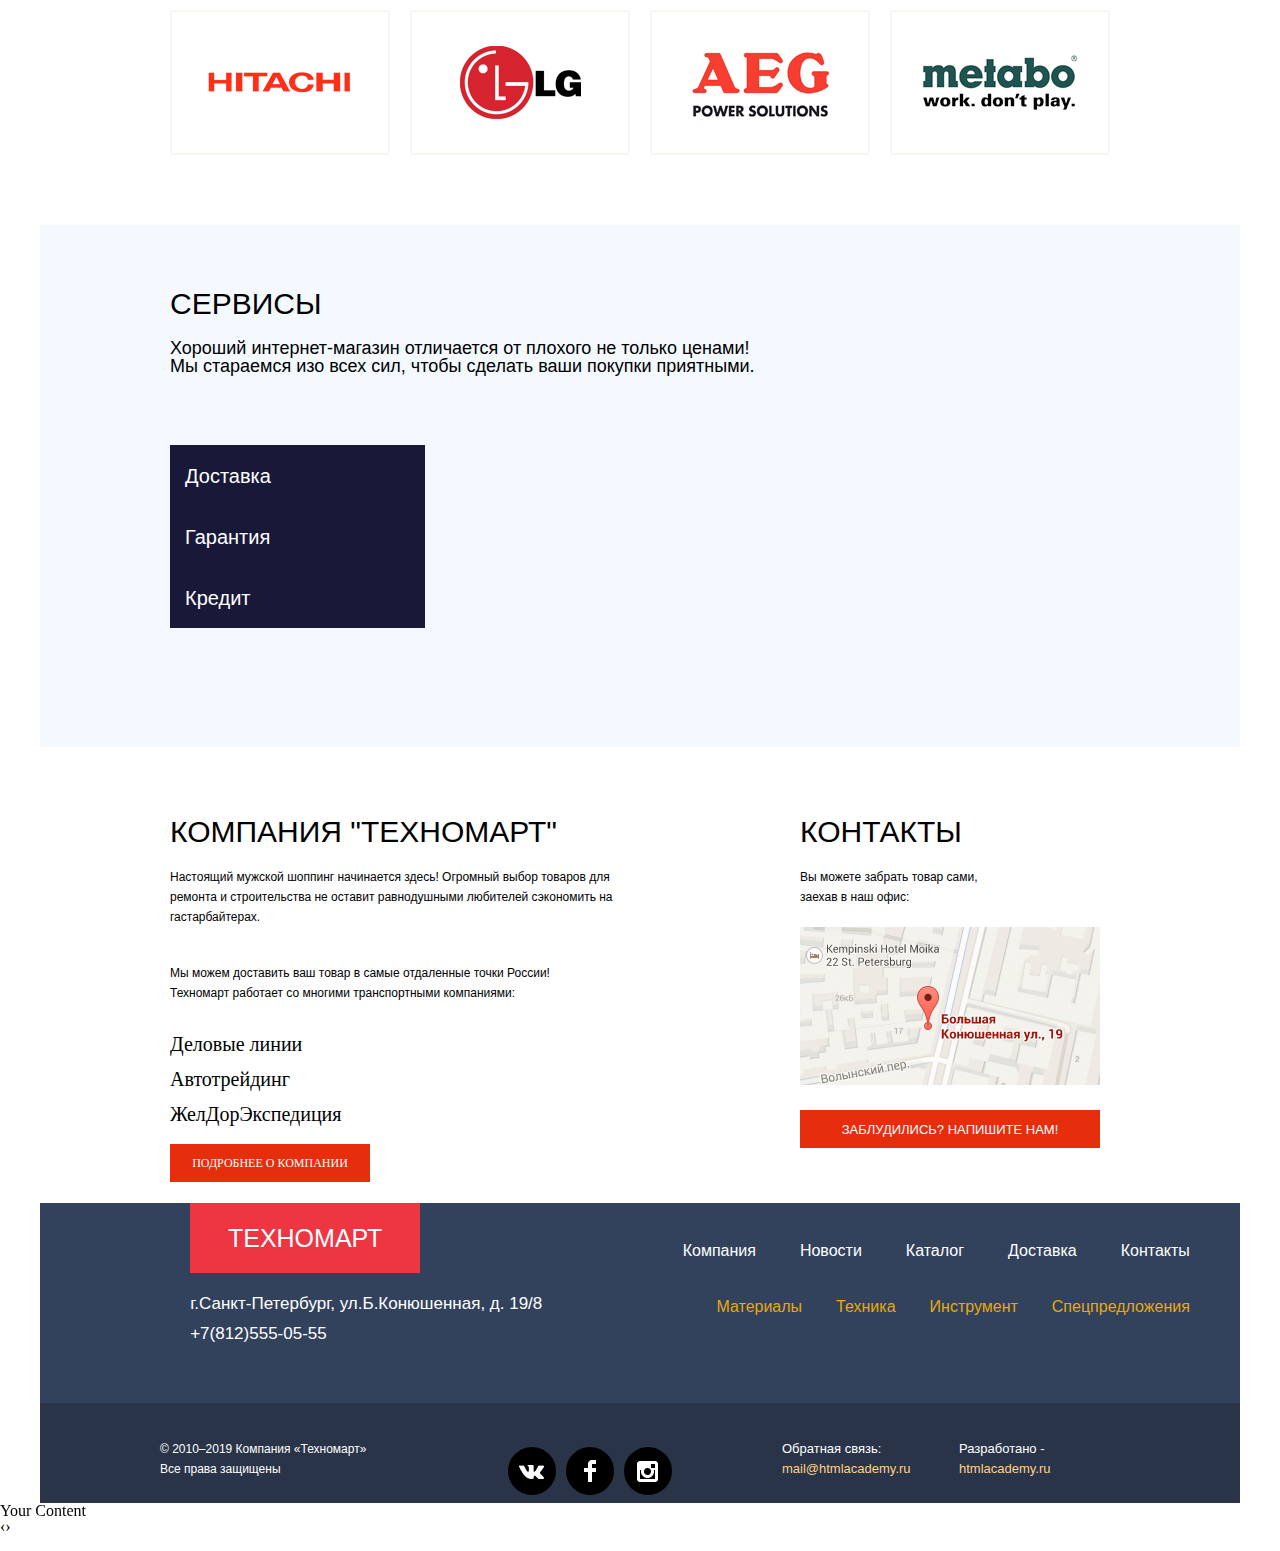
==== commit e9361540: "33" ====
--- a/index.html
+++ b/index.html
@@ -5,6 +5,8 @@
     <link rel="preconnect" href="https://fonts.gstatic.com" crossorigin />
     <link rel="preconnect" href="https://fonts.googleapis.com" />
     <link rel="preconnect" href="https://fonts.gstatic.com" crossorigin />
+    <link rel="stylesheet" href="/css/owl.carousel.min.css" />
+    <link rel="stylesheet" href="/css/owl.theme.default.min.css" />
     <link
       href="https://fonts.googleapis.com/css2?family=Cuprum:ital,wght@0,400..700;1,400..700&display=swap"
       rel="stylesheet"
@@ -19,8 +21,9 @@
       <div class="header__background_top">
         <div class="header__top">
           <span class="header__logo">ТЕХНОМАРТ</span>
-
-          <input class="input__search" type="search" placeholder="Поиск:" />
+          <form action="get">
+            <input class="input__search" type="search" placeholder="Поиск:" />
+          </form>
 
           <div class="header__links">
             <div class="header__bookmark">
@@ -353,6 +356,18 @@
           </div>
         </div>
       </footer>
+      <div class="owl-carousel">
+        <div>Your Content</div>
+        <div>Your Content</div>
+        <div>Your Content</div>
+        <div>Your Content</div>
+        <div>Your Content</div>
+        <div>Your Content</div>
+        <div>Your Content</div>
+      </div>
     </main>
+    <script src="/js/jquery.js"></script>
+    <script src="/js/owl.carousel.min.js"></script>
+    <script src="/js/script.js"></script>
   </body>
 </html>
--- a/style.css
+++ b/style.css
@@ -821,7 +821,7 @@
   content: "";
   position: absolute;
   right: 0;
-  top: 20px;
+  top: 18px;
   border-bottom: #ffffff 20px solid;
   border-left: #e62d0c 20px solid;
 }
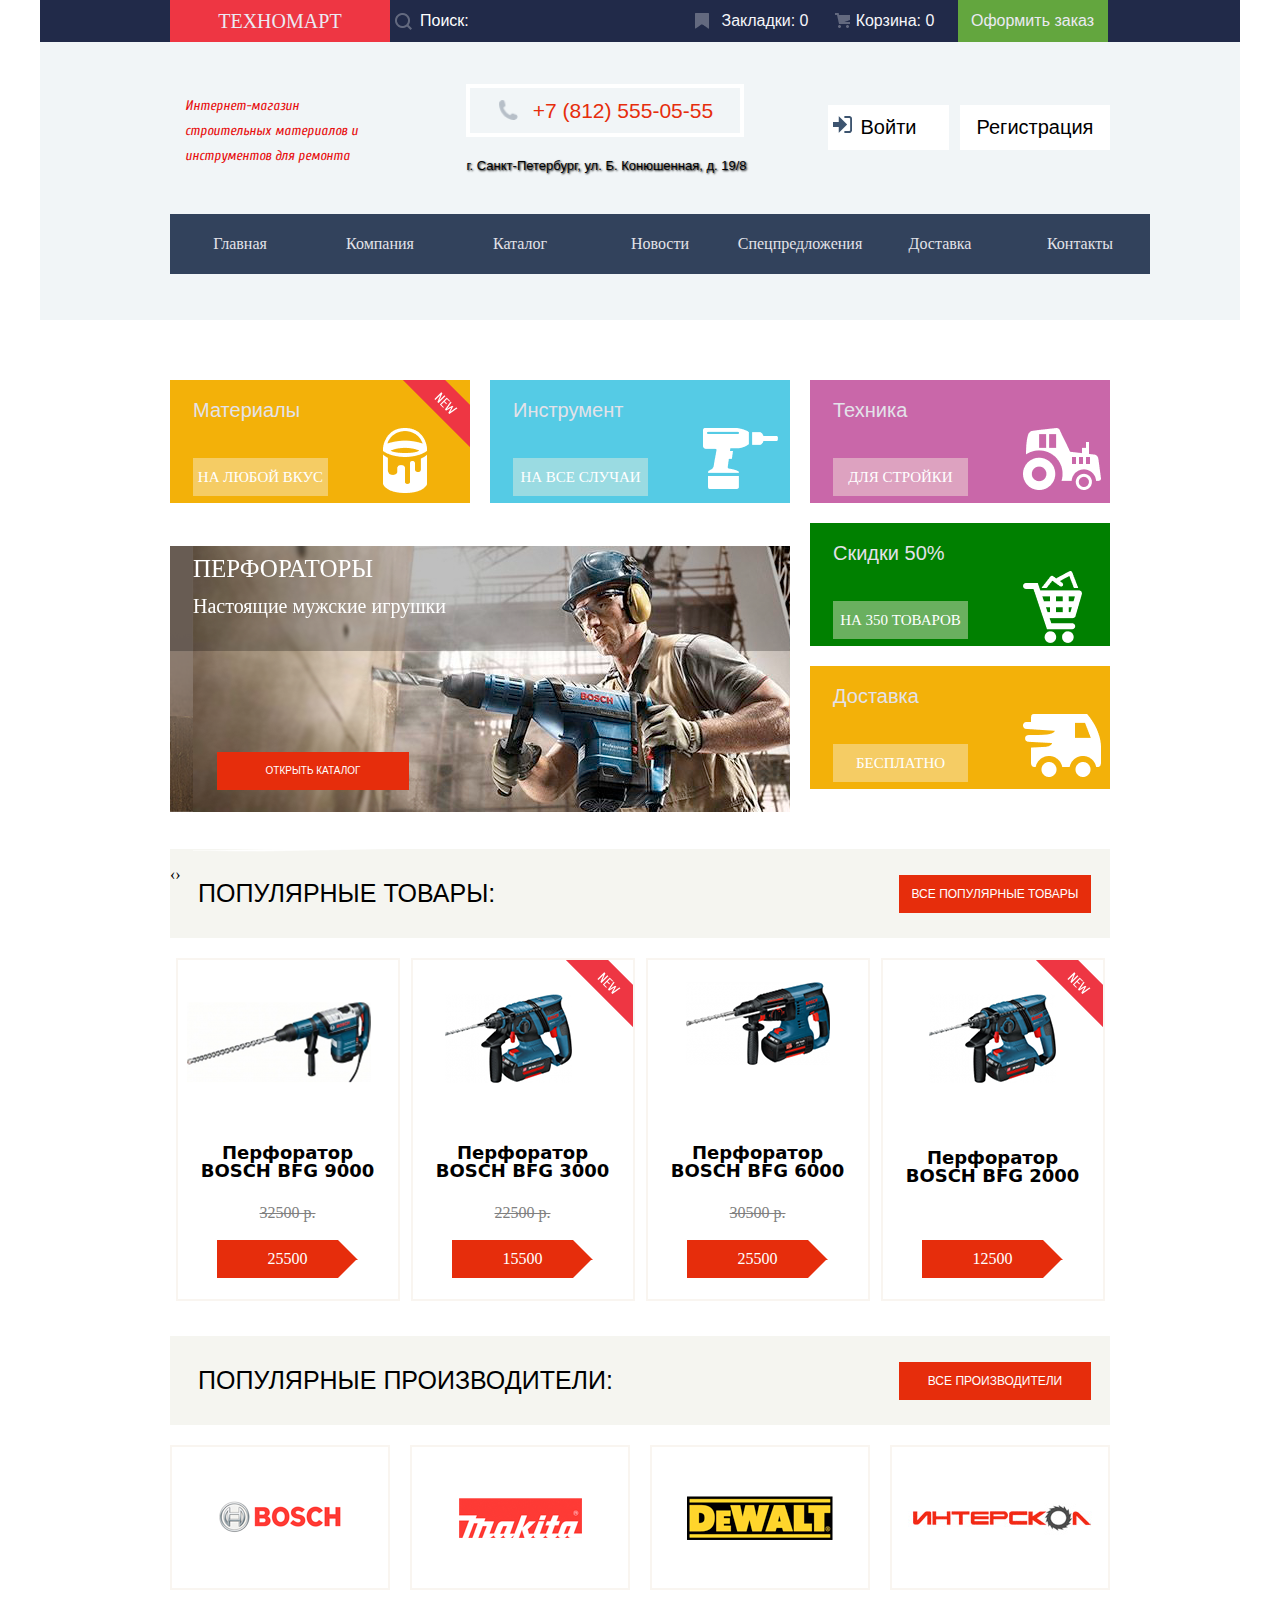
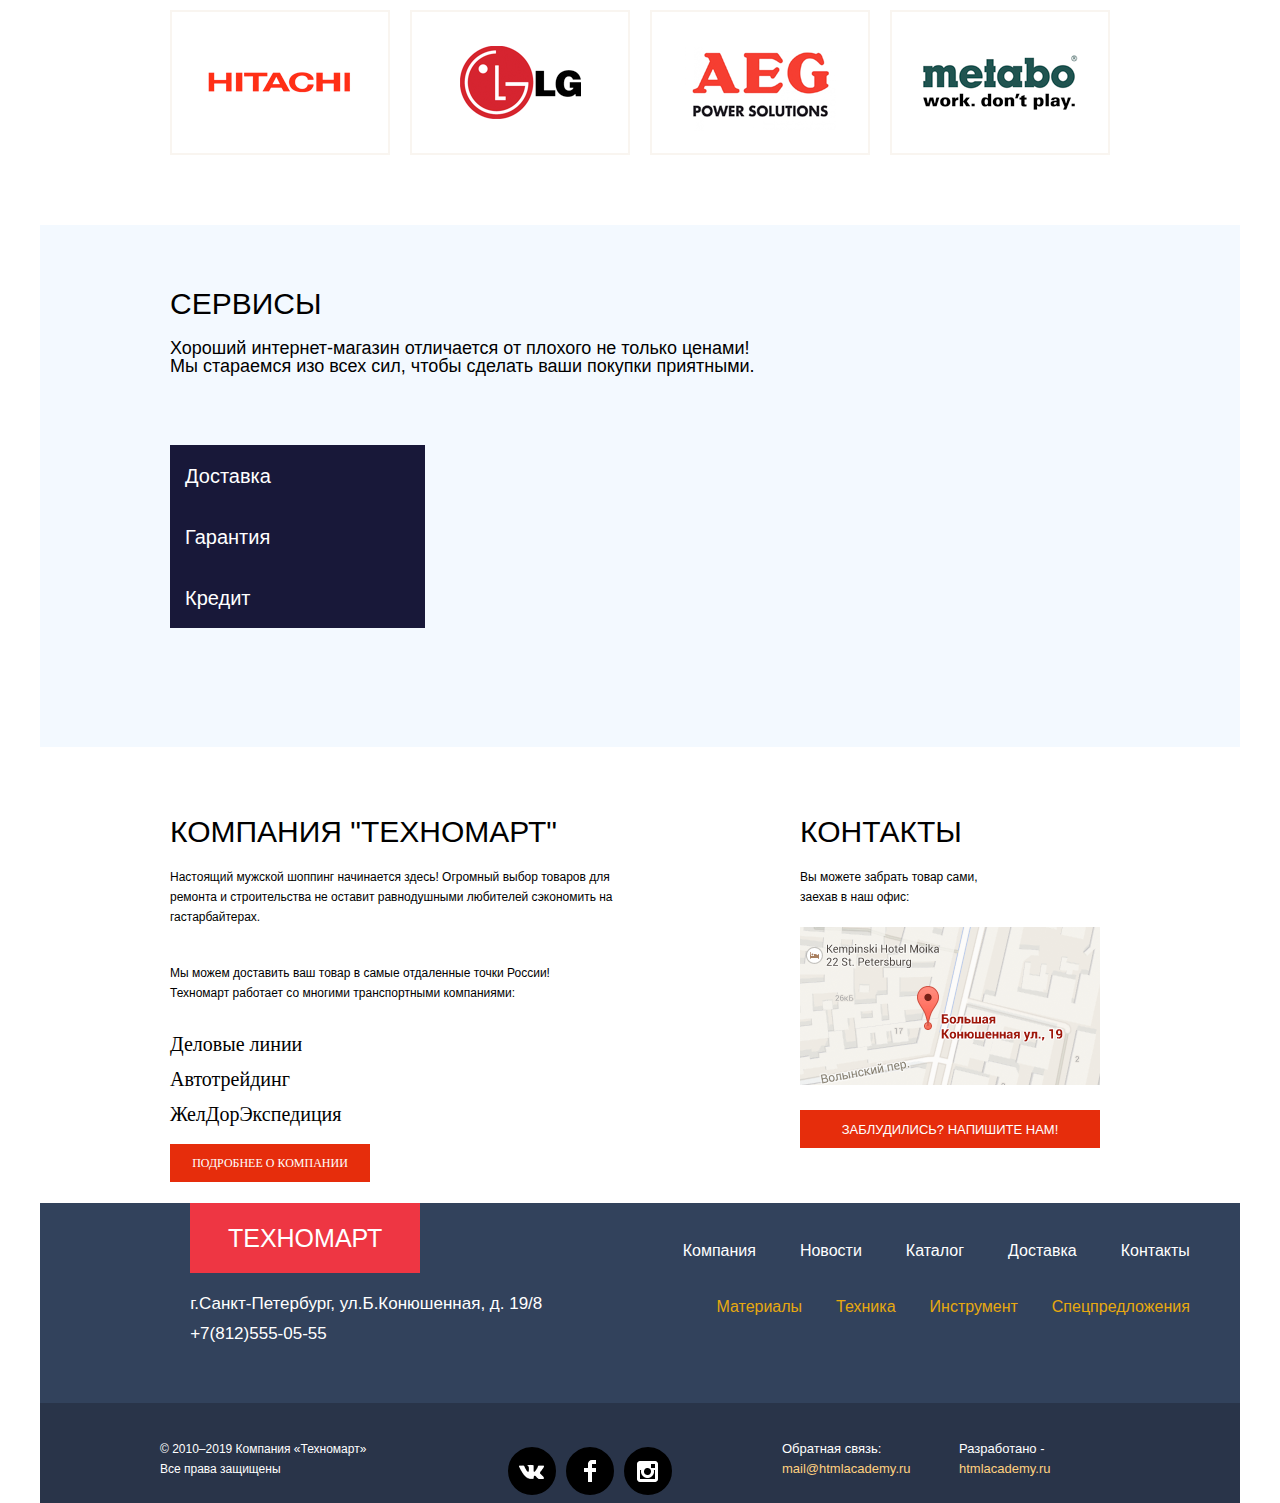
==== commit bc2e30a8: "33" ====
--- a/index.html
+++ b/index.html
@@ -113,12 +113,21 @@
           </div>
           <img class="card__immenu" src="/image/техника.png" alt="" />
         </div>
-        <div class="card__drill">
-          <div class="card__drilltexts">
+        <div class="card__drill owl-carousel">
+          <div class="slider">
+            <img src="/image/Layer99.png" alt="" />
+            <img src="/image/icon-left.png" width="20" height="20" alt="" />
+            <img src="/image/icon-right.png" width="20" height="20" alt="" />
             <span class="card__drilltextp">ПЕРФОРАТОРЫ</span>
             <span class="card__drilltextnmi">Настоящие мужские игрушки</span>
-          </div>
-          <a href="#" class="card__linkred">ОТКРЫТЬ КАТАЛОГ</a>
+            <a href="#" class="card__linkred">ОТКРЫТЬ КАТАЛОГ</a>
+          </div>
+          <div class="slider">
+            <img src="/image/Layer 99-2.png" alt="" />
+            <span class="card__drilltextp">ПЕРФОРАТОРЫ</span>
+            <span class="card__drilltextnmi">Настоящие мужские игрушки</span>
+            <a href="#" class="card__linkred">ОТКРЫТЬ КАТАЛОГ</a>
+          </div>
         </div>
         <div class="card__sales">
           <div>
@@ -356,15 +365,6 @@
           </div>
         </div>
       </footer>
-      <div class="owl-carousel">
-        <div>Your Content</div>
-        <div>Your Content</div>
-        <div>Your Content</div>
-        <div>Your Content</div>
-        <div>Your Content</div>
-        <div>Your Content</div>
-        <div>Your Content</div>
-      </div>
     </main>
     <script src="/js/jquery.js"></script>
     <script src="/js/owl.carousel.min.js"></script>
--- a/style.css
+++ b/style.css
@@ -513,24 +513,23 @@
   background-color: #c967a9;
 }
 .card__drill {
-  background-image: url(image/Layer99.png);
   grid-column-start: 1;
   grid-column-end: 3;
   grid-row-start: 2;
   grid-row-end: 4;
 }
-
-.card__drilltexts {
+.slider {
+  position: relative;
   display: flex;
   justify-content: space-between;
   flex-direction: column;
-  position: relative;
   left: 23px;
   top: 23px;
-  width: 240px;
-  height: 60px;
-}
+}
+
 .card__drilltextp {
+  position: absolute;
+  top: 10px;
   font-size: 25px;
   color: white;
 }
@@ -539,6 +538,8 @@
   height: 24px;
   font-size: 20px;
   color: white;
+  position: absolute;
+  top: 50px;
 }
 
 .card__linkred {
@@ -548,7 +549,7 @@
   align-items: center;
   justify-content: center;
   left: 24px;
-  top: 132px;
+  top: -100px;
   position: relative;
   width: 192px;
   height: 38px;
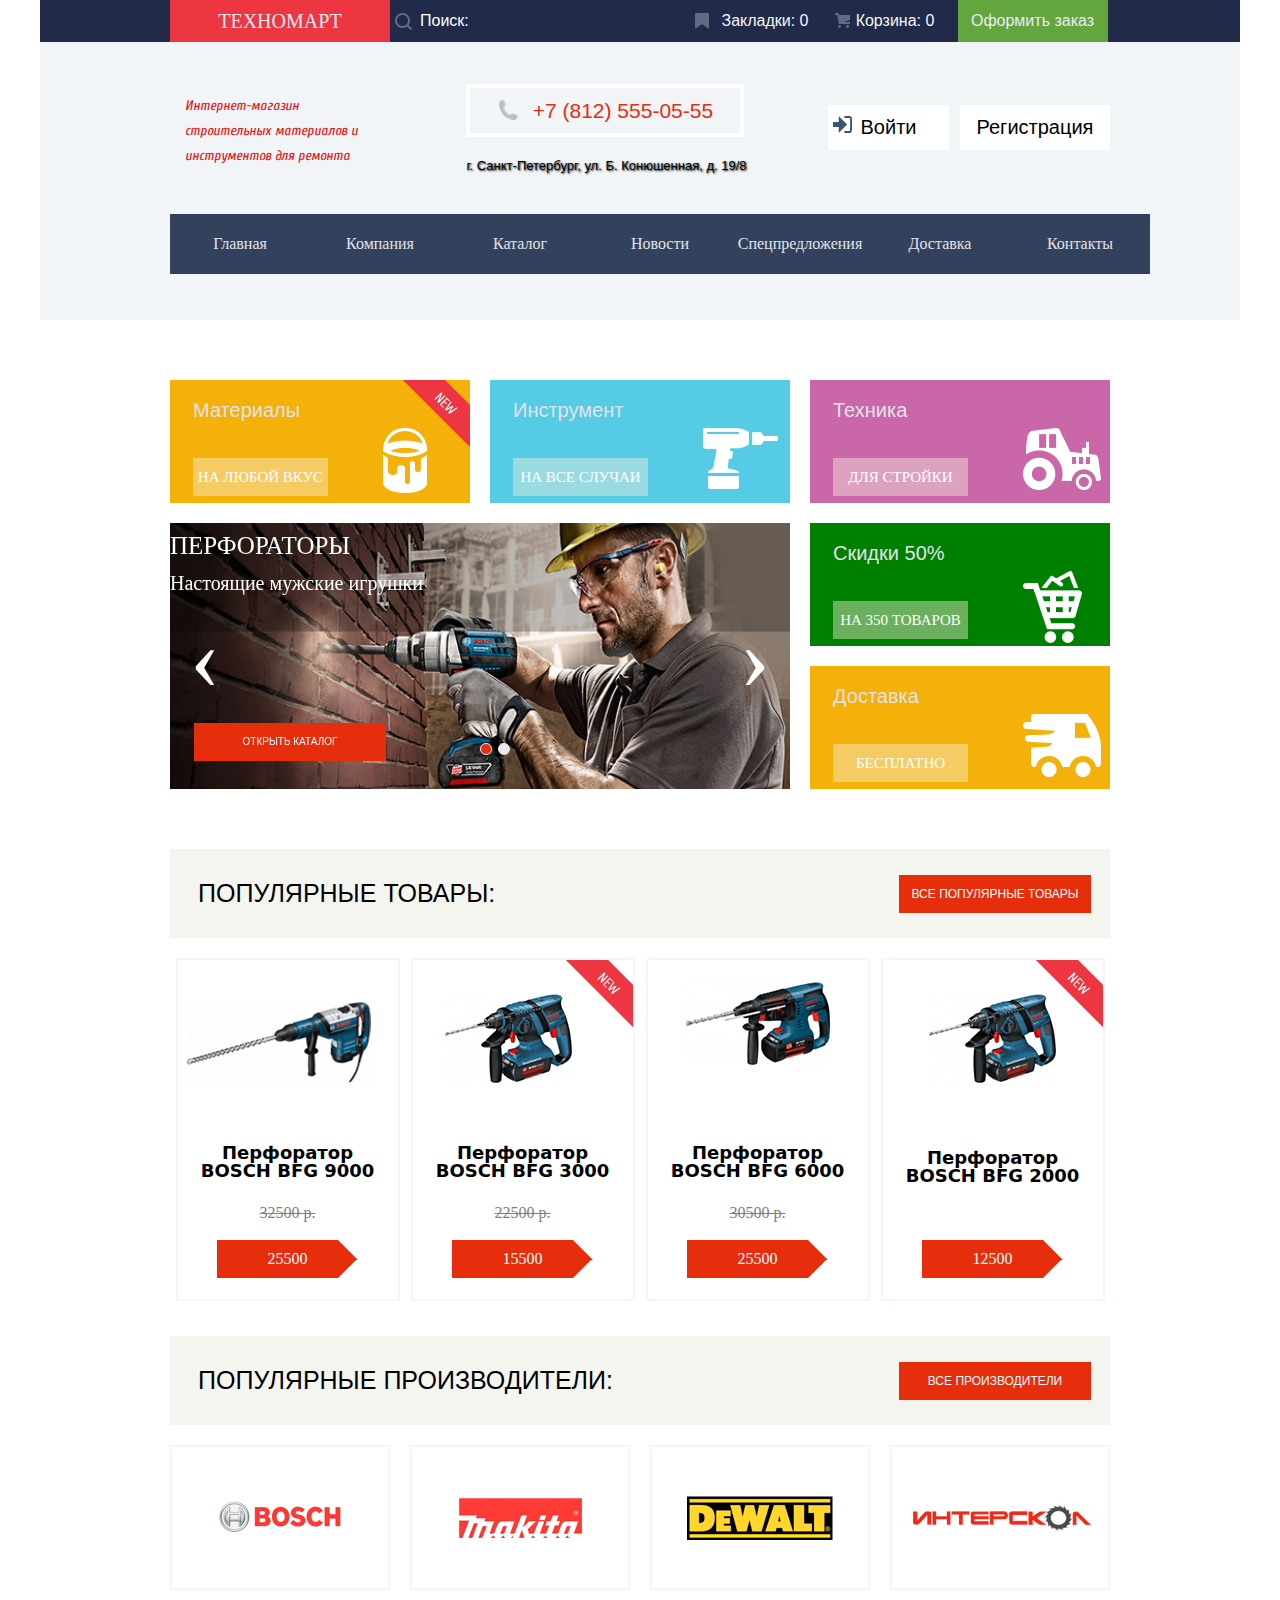
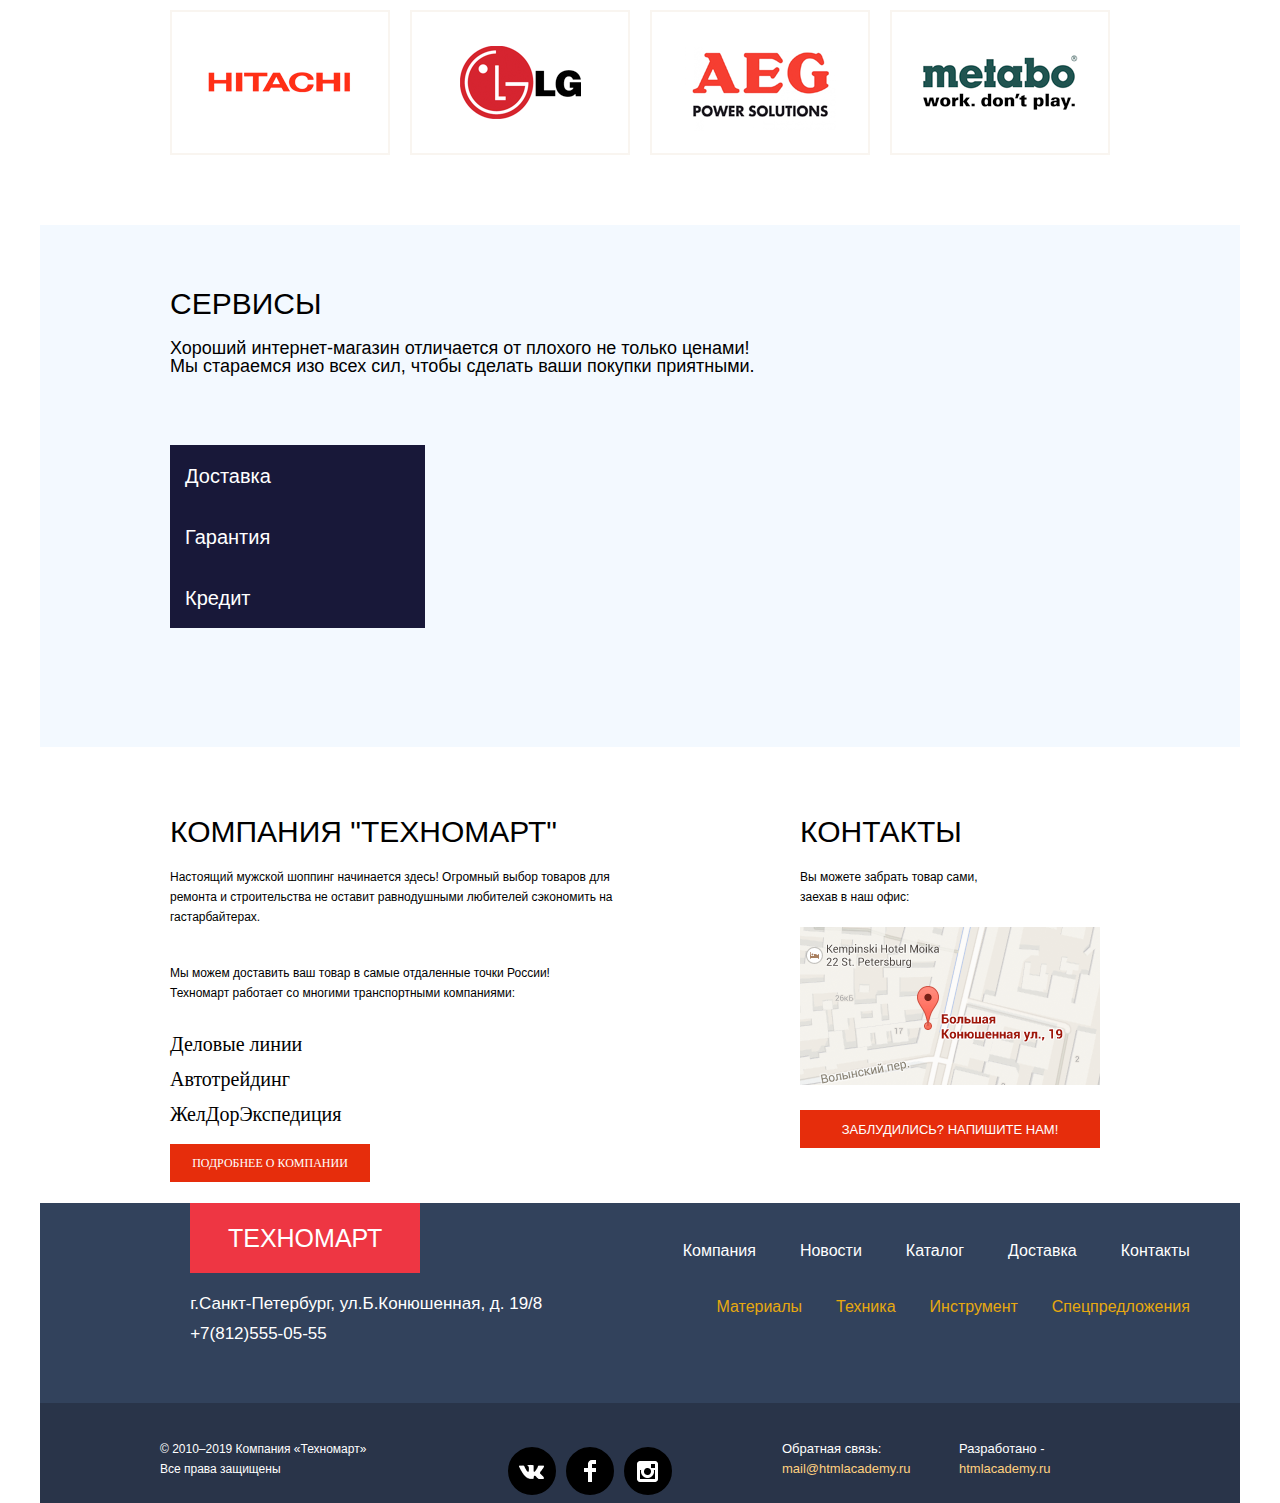
==== commit 6b0d817b: "33" ====
--- a/index.html
+++ b/index.html
@@ -115,15 +115,13 @@
         </div>
         <div class="card__drill owl-carousel">
           <div class="slider">
-            <img src="/image/Layer99.png" alt="" />
-            <img src="/image/icon-left.png" width="20" height="20" alt="" />
-            <img src="/image/icon-right.png" width="20" height="20" alt="" />
+            <img src="/image/Layer 99-2.png" alt="" />
             <span class="card__drilltextp">ПЕРФОРАТОРЫ</span>
             <span class="card__drilltextnmi">Настоящие мужские игрушки</span>
             <a href="#" class="card__linkred">ОТКРЫТЬ КАТАЛОГ</a>
           </div>
           <div class="slider">
-            <img src="/image/Layer 99-2.png" alt="" />
+            <img src="/image/Layer99.png" alt="" />
             <span class="card__drilltextp">ПЕРФОРАТОРЫ</span>
             <span class="card__drilltextnmi">Настоящие мужские игрушки</span>
             <a href="#" class="card__linkred">ОТКРЫТЬ КАТАЛОГ</a>
--- a/style.css
+++ b/style.css
@@ -513,27 +513,61 @@
   background-color: #c967a9;
 }
 .card__drill {
+  width: 620px;
+  height: 266px;
+  position: relative;
   grid-column-start: 1;
   grid-column-end: 3;
   grid-row-start: 2;
   grid-row-end: 4;
 }
 .slider {
-  position: relative;
+  width: 640px;
+  height: 266px;
+}
+.owl-nav {
+  position: absolute;
+  width: 580px;
+  height: 39px;
   display: flex;
   justify-content: space-between;
-  flex-direction: column;
-  left: 23px;
-  top: 23px;
+  margin-left: 20px;
+  top: 90px;
+  font-size: 90px;
+  color: white;
+}
+.owl-dots {
+  position: absolute;
+  width: 30px;
+  height: 10px;
+  top: 220px;
+  left: 50%;
+  display: flex;
+  justify-content: space-between;
+}
+.owl-dot span {
+  display: block;
+  width: 10px;
+  height: 10px;
+
+  background-color: #ebeaf3;
+  border: 1px #ebeaf3 solid;
+  border-radius: 50%;
+}
+.owl-dots .active span {
+  background-color: #e62d0c;
 }
 
 .card__drilltextp {
+  display: block;
   position: absolute;
   top: 10px;
   font-size: 25px;
   color: white;
 }
 .card__drilltextnmi {
+  display: block;
+  position: absolute;
   width: 258px;
   height: 24px;
   font-size: 20px;
@@ -549,8 +583,8 @@
   align-items: center;
   justify-content: center;
   left: 24px;
-  top: -100px;
-  position: relative;
+  top: 200px;
+  position: absolute;
   width: 192px;
   height: 38px;
   background-color: #e62d0c;
@@ -1222,3 +1256,9 @@
 .soc__mail:active {
   color: rgb(245, 8, 8);
 }
+
+@media (max-width: 900px) {
+  .header__nav {
+    display: none;
+  }
+}
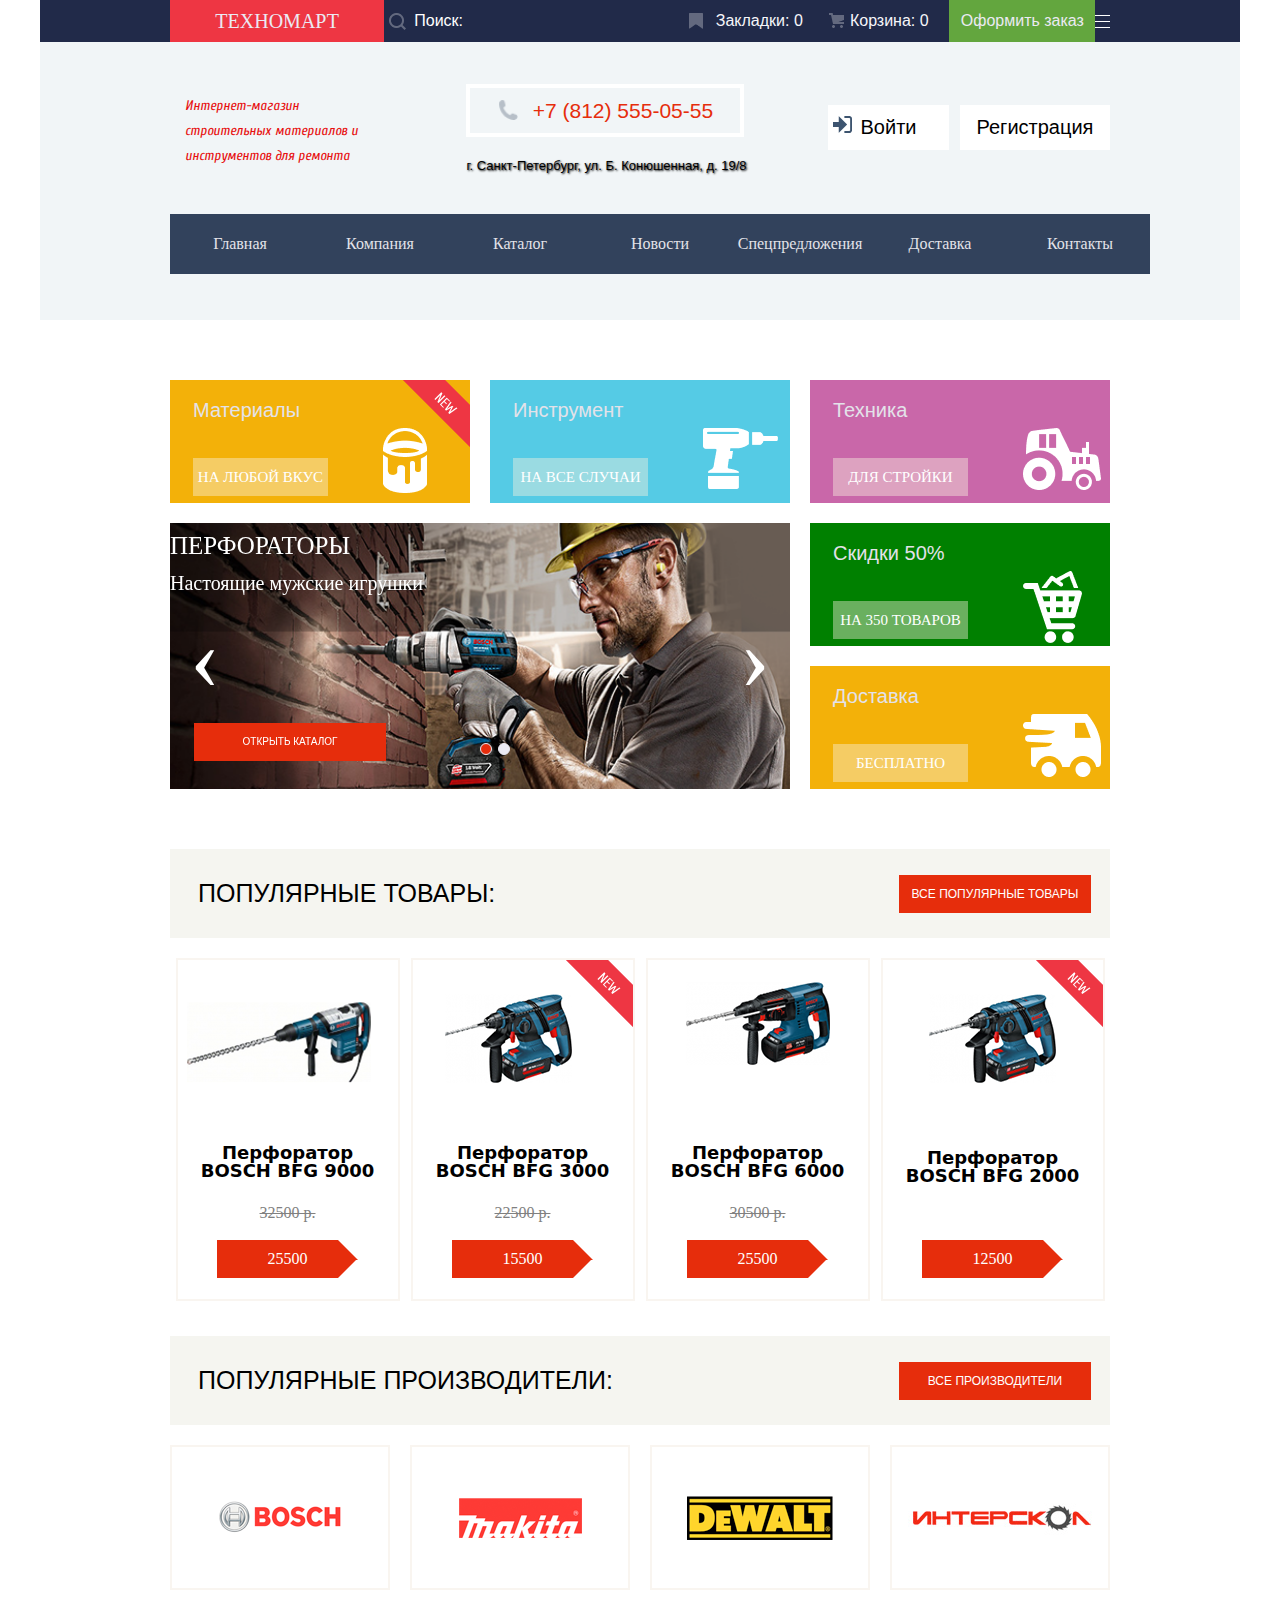
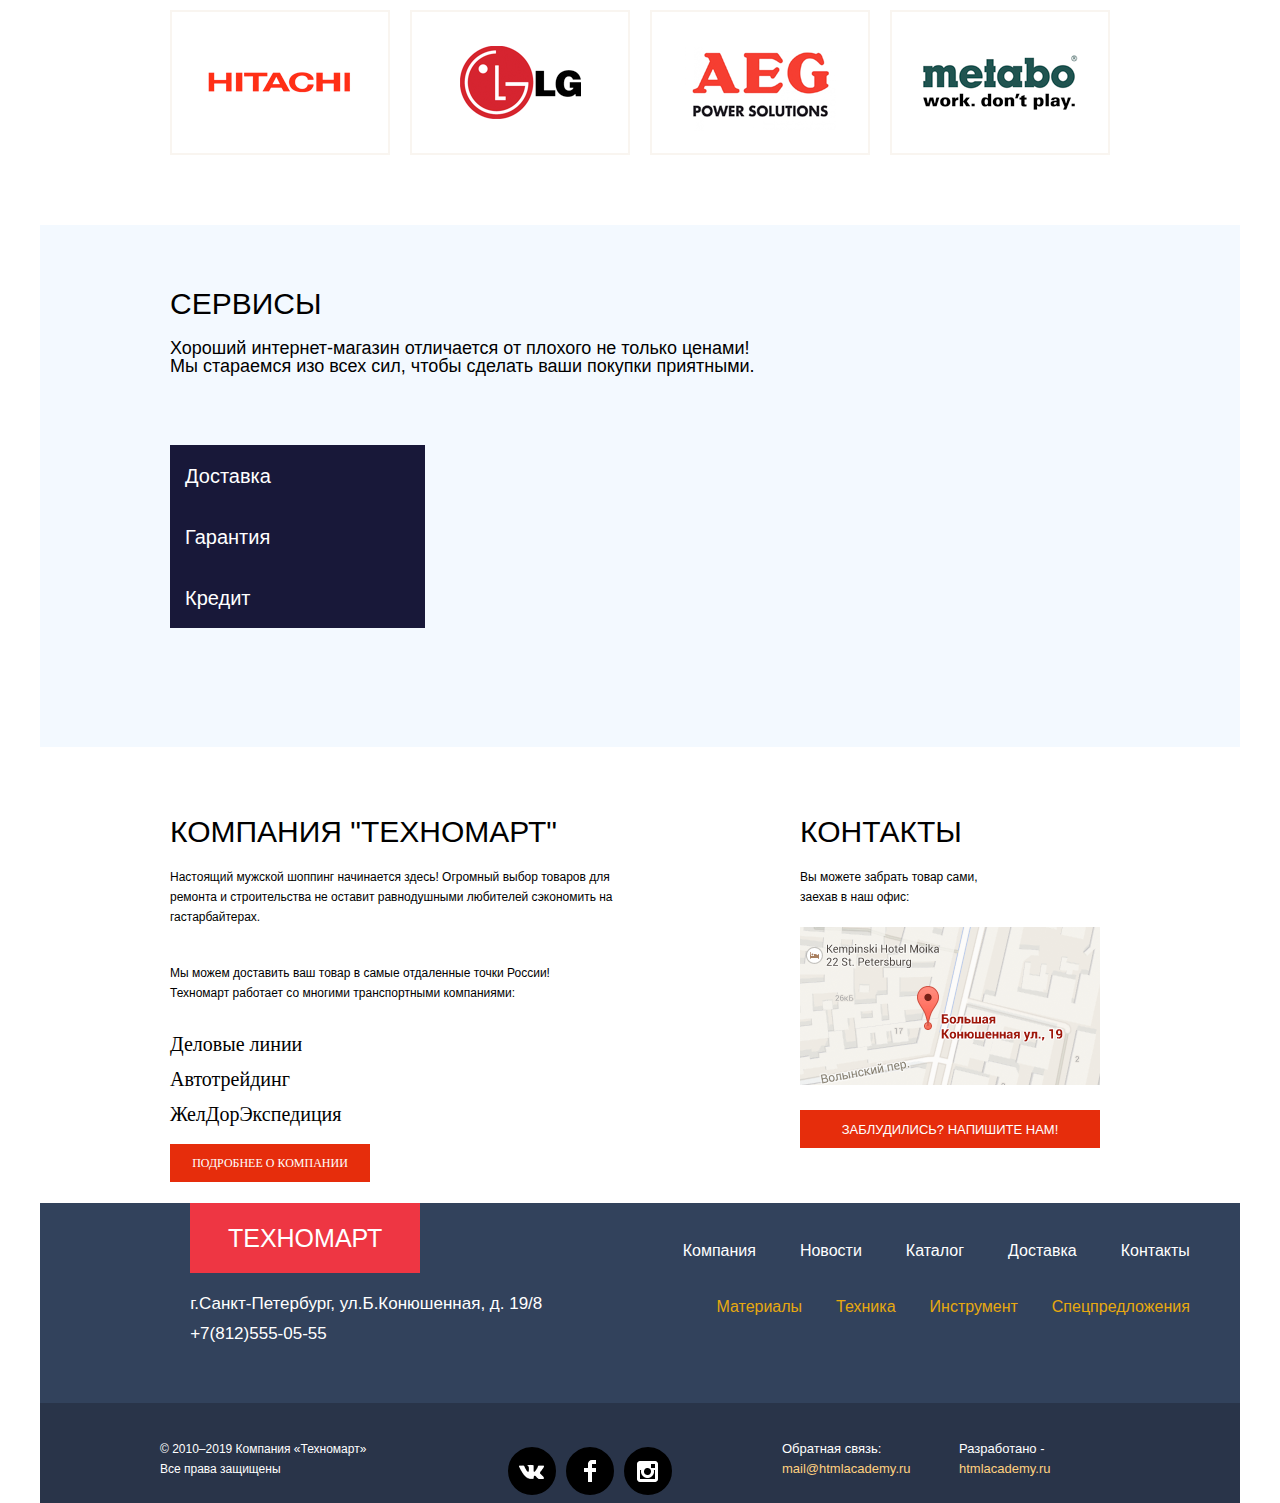
==== commit 66adcf34: "33" ====
--- a/index.html
+++ b/index.html
@@ -37,6 +37,9 @@
           <div class="header__checkout">
             <a href="#" class="header__order">Оформить заказ</a>
           </div>
+          <div class="burger">
+            <div class="burger__button"></div>
+          </div>
         </div>
       </div>
       <div class="header__frame">
--- a/style.css
+++ b/style.css
@@ -314,6 +314,35 @@
 .header__order:active {
   color: #ebeaf3;
 }
+.burger {
+  width: 15px;
+  height: 13px;
+  position: relative;
+}
+.burger__button {
+  position: absolute;
+  width: 15px;
+  height: 1px;
+  top: 48%;
+  background: white;
+}
+.burger::after {
+  content: "";
+  position: absolute;
+  top: 0;
+  width: 15px;
+  height: 1px;
+  background: white;
+}
+.burger::before {
+  content: "";
+  position: absolute;
+  bottom: 0;
+  width: 15px;
+  height: 1px;
+  background: white;
+}
+
 .header__frame {
   width: 1200px;
   height: 278px;
@@ -1257,8 +1286,394 @@
   color: rgb(245, 8, 8);
 }
 
-@media (max-width: 900px) {
+@media (min-width: 768px) and (max-width: 1200px) {
+  .header {
+    width: 1024px;
+    display: flex;
+    align-items: center;
+    flex-direction: column;
+  }
+  .header__background_top {
+    max-width: 100%;
+    height: 40px;
+    background-color: rgb(33, 42, 73);
+  }
+
+  .header__top {
+    height: 40px;
+    display: flex;
+    justify-content: space-between;
+    align-items: center;
+    margin: 0 auto;
+  }
+
+  .header__logo {
+    width: 180px;
+    height: 40px;
+    background-color: rgb(238, 54, 67);
+    color: #ebeaf3;
+    font-family: cuprum;
+    font-size: 15px;
+    font-style: normal;
+    font-weight: 400;
+    line-height: normal;
+    display: flex;
+    justify-content: center;
+    align-items: center;
+  }
+
+  .input__search {
+    width: 200px;
+    height: 40px;
+    margin-right: 30px;
+    padding-left: 35px;
+    box-sizing: border-box;
+    background: url(/image/icon-search\ gray.png) no-repeat top 50% left 10px;
+    text-decoration: none;
+    border: none;
+    font-size: 14px;
+    font-family: Arial, Helvetica, sans-serif;
+    color: rgb(249, 249, 249);
+  }
+
+  .input__search:hover {
+    background: url(/image/icon-search.png) no-repeat top 50% left 5px;
+  }
+
+  .input__search:focus {
+    background: url(/image/icon-search-red.png) no-repeat top 50% left 5px white;
+    color: black;
+  }
+
+  .header__links {
+    display: flex;
+    justify-content: space-around;
+    align-items: center;
+    background-color: rgb(33, 42, 73);
+    font-size: 14px;
+    font-family: Arial, Helvetica, sans-serif;
+  }
+
+  .header__bookmark {
+    text-align: center;
+    width: 120px;
+
+    background: url(./image/icon-bookmark.png) no-repeat top 0 left 0;
+  }
+
+  .bookmark {
+    color: #f6f6fa;
+    text-decoration: none;
+    border: none;
+  }
+  .header__cart {
+    width: 110px;
+    text-align: center;
+    background: url(./image/icon-cart-gray.png) no-repeat top 0 left 0;
+  }
+
+  .header__bookmark:hover {
+    background: url(./image/Shape\ gray.png) no-repeat top 0 left 0;
+  }
+  .header__bookmark:active {
+    background: url(./image/icon-bookmark.png) no-repeat top 0 left 0 #000000;
+    opacity: 0.5;
+  }
+
+  .header__cart:hover {
+    background: url(./image/Shapewhite.png) no-repeat top 0 left 0;
+  }
+  .header__cart:active {
+    background: url(./image/icon-cart-gray.png) no-repeat top 0 left 0;
+    opacity: 0.5;
+  }
+
+  .header__checkout:hover {
+    background-color: #5fbb2d;
+  }
+  .header__checkout:active {
+    background-color: rgb(83, 140, 52);
+    opacity: 0.5;
+  }
+
+  .input__search:focus {
+  }
+
+  .cart {
+    color: #f6f6fa;
+    text-decoration: none;
+    border: none;
+  }
+
+  .header__checkout {
+    width: 150px;
+    height: 40px;
+    display: flex;
+    justify-content: center;
+    align-items: center;
+    margin: 0;
+    background-color: rgb(99, 166, 62);
+  }
+
+  .header__order {
+    color: #ebeaf3;
+    font-family: Arial, Helvetica, sans-serif;
+    font-size: 14px;
+    text-decoration: none;
+    border: none;
+  }
+  .header__order:active {
+    color: #ebeaf3;
+  }
+  .header__frame {
+    width: 1200px;
+    height: 278px;
+    background-color: #f1f5f7;
+  }
+  .header__info {
+    width: 810px;
+    height: 172px;
+    display: flex;
+    justify-content: space-around;
+    align-items: center;
+    margin: 0 auto;
+  }
+  .header__intermag {
+    width: 170px;
+    height: 71px;
+    padding-left: 14px;
+    font-family: Arial, Helvetica, sans-serif;
+    font-family: cuprum;
+    font-size: 13px;
+    font-style: italic;
+    line-height: 20px;
+    color: rgb(231, 16, 16);
+  }
+  .header__adress {
+    width: 300px;
+    height: 71px;
+    display: flex;
+    justify-content: center;
+    align-items: center;
+    flex-direction: column;
+  }
+  .header__phone {
+    height: 40px;
+    width: 220px;
+    border: 4px solid rgb(255, 255, 255);
+    display: flex;
+    justify-content: center;
+    align-items: center;
+    color: #e62d0c;
+    font-family: Arial, Helvetica, sans-serif;
+    font-size: 16px;
+    font-weight: 400;
+    margin-bottom: 20px;
+  }
+  .header__phonenumber {
+    margin-left: 15px;
+  }
+  .header__street {
+    text-shadow: 1px 1px 2px;
+    font-family: Arial, Helvetica, sans-serif;
+    font-size: 10px;
+  }
+
+  .header__login {
+    width: 262px;
+    height: 47px;
+    display: flex;
+    justify-content: space-between;
+  }
+  .header__reg {
+    width: 115px;
+    height: 40px;
+    display: flex;
+    justify-content: center;
+    align-items: center;
+    background: url(/image/icon-login-gray.png) no-repeat top 40% left 5%,
+      rgb(255, 255, 255);
+  }
+  .header__reg :hover {
+    background: url(/image/icon-login-gray.png) no-repeat top 0 left 0;
+  }
+
+  .header__registration {
+    width: 130px;
+    height: 40px;
+    background-color: white;
+    display: flex;
+    justify-content: center;
+    align-items: center;
+  }
+  .header__registr {
+    text-decoration: none;
+    color: black;
+    font-size: 17px;
+    font-family: Arial, Helvetica, sans-serif;
+  }
+  .header__registr:hover {
+    color: rgb(188, 12, 12);
+  }
+
   .header__nav {
+    width: 768px;
+    height: 60px;
+    display: flex;
+    justify-content: space-around;
+    align-items: center;
+    margin: 0px 160px 0px;
+  }
+  .header__menu {
+    width: 110px;
+    height: 40px;
+    display: flex;
+    justify-content: center;
+    align-items: center;
+    background-color: rgb(50, 66, 92);
+    text-decoration: none;
+    color: #e3e2e9;
+    font-family: cuprum;
+    font-size: 12px;
+  }
+  .header__menu :hover {
+    background-color: rgb(41, 52, 73);
+  }
+  .header__menu :active {
+    color: gray;
+  }
+
+  .services {
+    width: 1200px;
+    height: 522px;
+    background: rgb(243, 249, 255);
+    margin-top: 70px;
+    box-sizing: border-box;
+    padding-left: 330px;
+  }
+  .services__serv {
+    width: 768px;
+    margin-top: 64px;
+    display: flex;
+    flex-direction: column;
+  }
+  .services__servic {
+    font-size: 30px;
+    font-family: Arial, Helvetica, sans-serif;
+  }
+  .services__tagline {
+    margin-top: 20px;
+    font-size: 18px;
+    font-family: Arial, Helvetica, sans-serif;
+  }
+  .services__deliv {
+    margin-top: 70px;
+    display: flex;
+    flex-direction: row;
+    justify-content: flex-start;
+  }
+  .services__delivery a {
+    color: #ffffff;
+  }
+  .services__delivery {
+    width: 240px;
+    height: 185px;
+    display: flex;
+    flex-direction: column;
+  }
+  .services__DGK {
+    width: 240px;
+    height: 61px;
+    border: none;
+    text-decoration: none;
+    font-size: 20px;
+    font-family: Arial, Helvetica, sans-serif;
+    background-color: rgb(24, 24, 57);
+    color: rgb(217, 209, 209);
+    display: flex;
+    justify-content: left;
+    align-items: center;
+    padding-left: 15px;
+  }
+
+  .services__DGK:hover {
+    background: white;
+    color: #293449;
+    border: solid red 1px;
+  }
+  .services__delivery_right {
+    width: 820px;
+    height: 283px;
+    margin-left: 60px;
+    display: flex;
+    justify-content: flex-end;
+    background: url(/image/Layer\ dostavka.png) top 80px right 40% no-repeat;
+  }
+
+  .delivery__right {
+    width: 300px;
+    margin-left: 80px;
+  }
+  .services__guarantee_right {
+    width: 600px;
+    height: 180px;
+    margin-left: 60px;
+    display: flex;
+    justify-content: flex-end;
+    background: url(/image/Layer\ garantie.png) top 0 right 0 no-repeat;
+  }
+  .services__credit_right {
+    width: 460px;
+    margin-left: 60px;
+    display: flex;
+    justify-content: flex-start;
+  }
+
+  .services__credit_cons {
+    display: flex;
+    width: 300px;
+    margin-top: 20px;
+    font-size: 11px;
+    line-height: 25px;
+    font-family: Arial, Helvetica, sans-serif;
+  }
+
+  .services__credit {
+    font-family: Arial, Helvetica, sans-serif;
+    font-size: 25px;
+  }
+
+  #id1 {
     display: none;
   }
-}
+  #id2 {
+    display: none;
+  }
+  #id3 {
+    display: none;
+  }
+  #id1:target {
+    display: block;
+  }
+  #id2:target {
+    display: block;
+  }
+  #id3:target {
+    display: block;
+  }
+
+  .services__bid {
+    width: 192px;
+    height: 38px;
+    margin-top: 30px;
+    background: #e62d0c;
+    text-decoration: none;
+    border: none;
+    color: white;
+    display: flex;
+    justify-content: center;
+    align-items: center;
+    font-family: Arial, Helvetica, sans-serif;
+    font-size: 13px;
+  }
+}
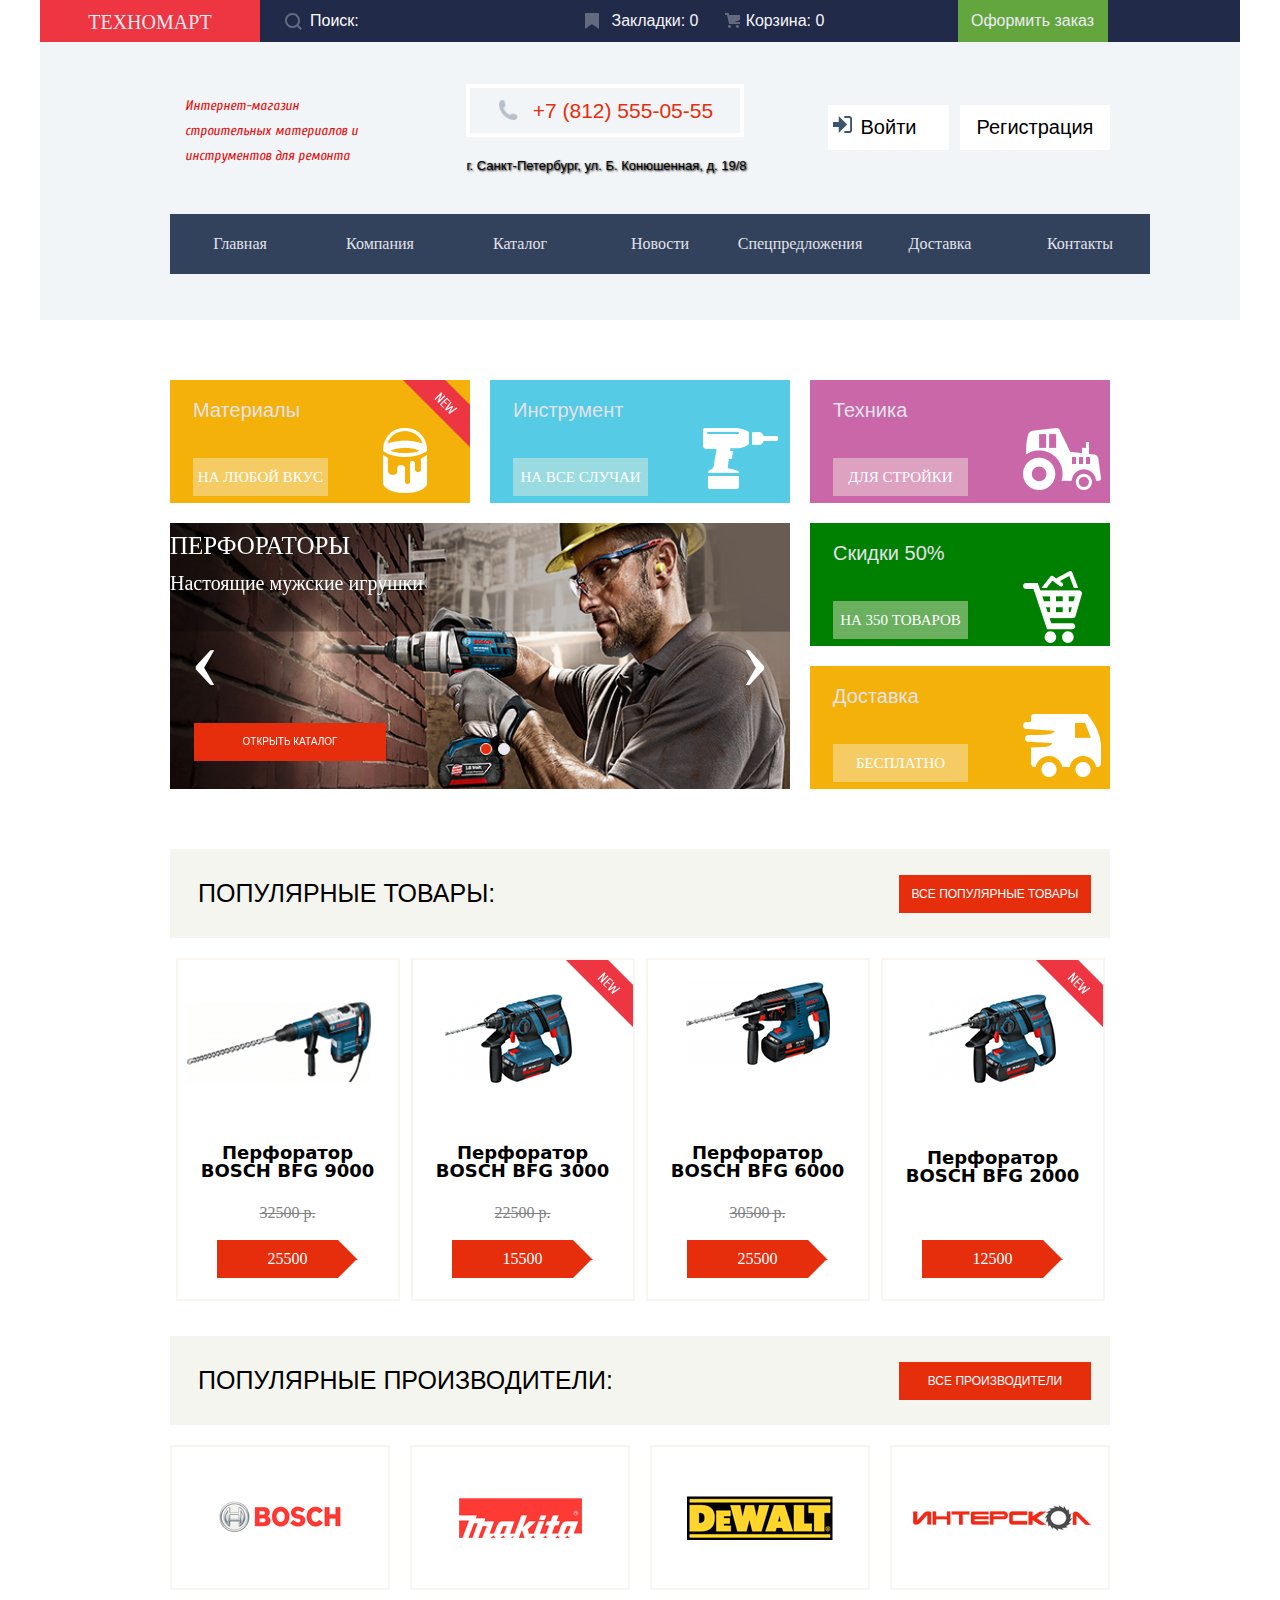
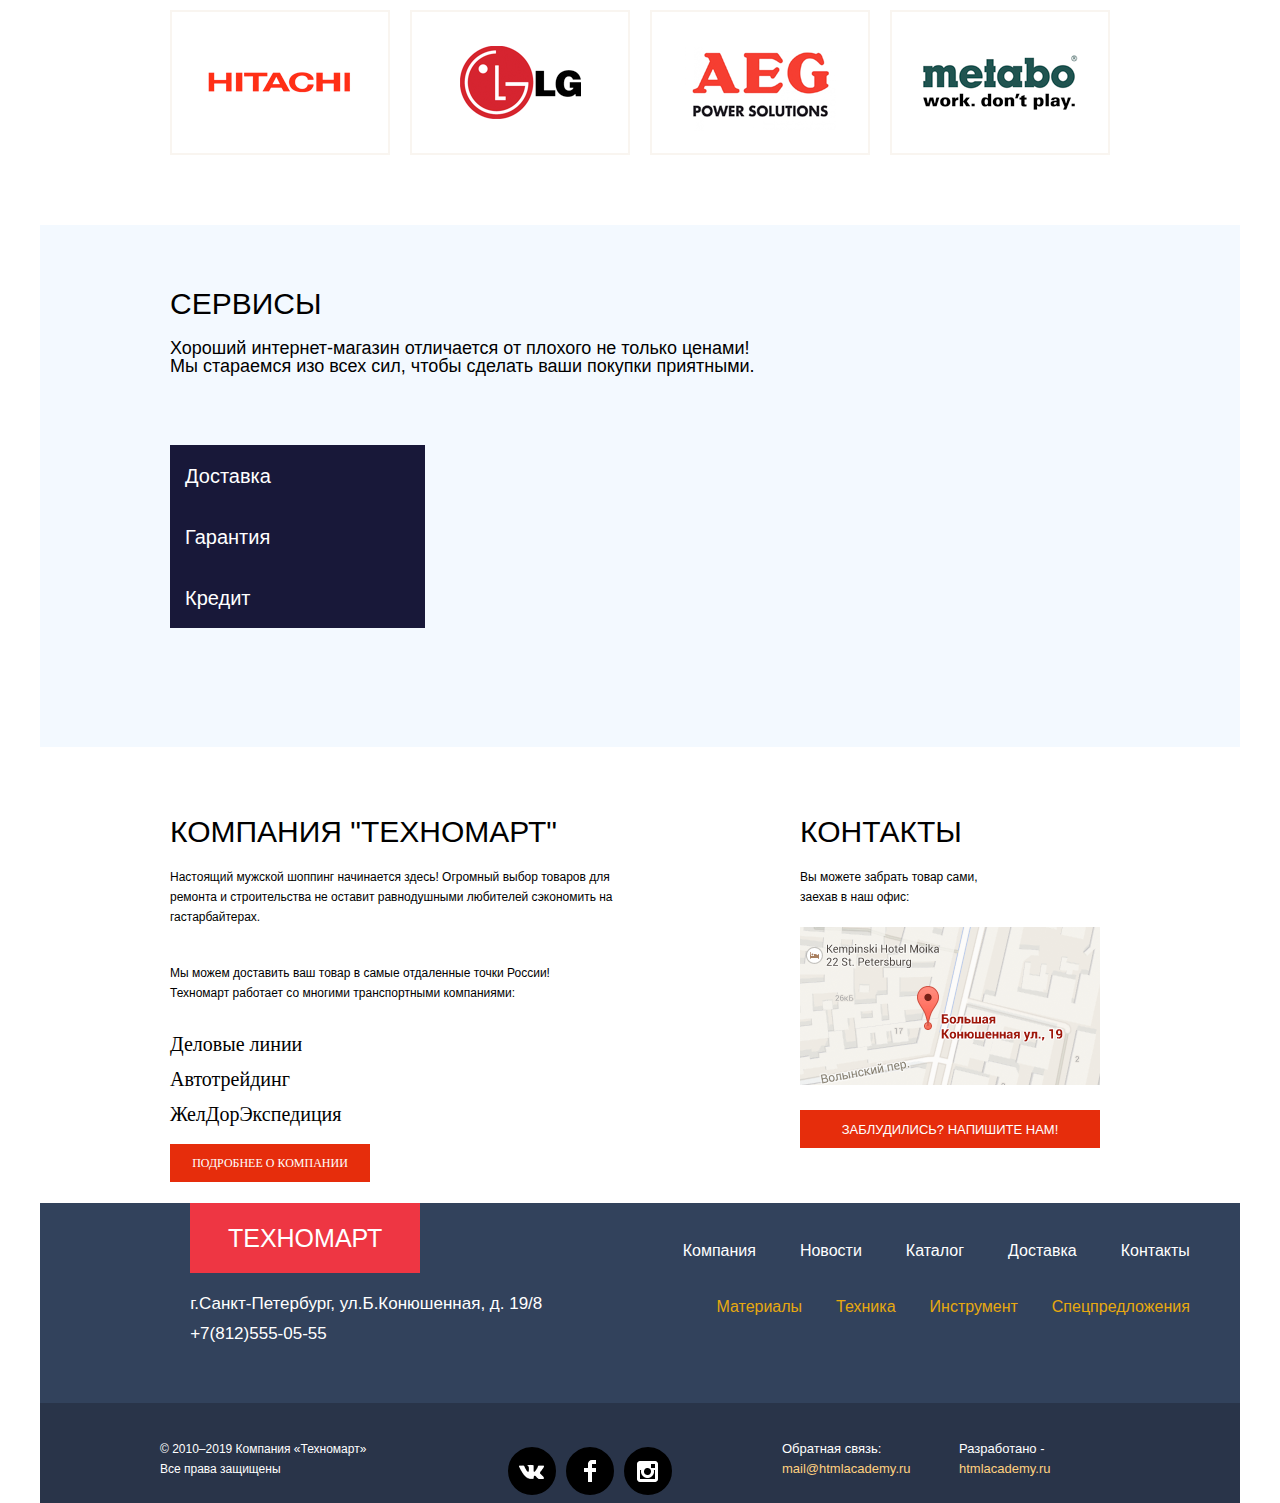
==== commit daf53f40: "33" ====
--- a/index.html
+++ b/index.html
@@ -19,8 +19,14 @@
   <body>
     <header class="header">
       <div class="header__background_top">
+        <div class="logotip">
+          <span class="header__logo">ТЕХНОМАРТ</span>
+          <div class="burger">
+            <div class="burger__button"></div>
+          </div>
+        </div>
+       
         <div class="header__top">
-          <span class="header__logo">ТЕХНОМАРТ</span>
           <form action="get">
             <input class="input__search" type="search" placeholder="Поиск:" />
           </form>
@@ -37,9 +43,8 @@
           <div class="header__checkout">
             <a href="#" class="header__order">Оформить заказ</a>
           </div>
-          <div class="burger">
-            <div class="burger__button"></div>
-          </div>
+        </div>
+          
         </div>
       </div>
       <div class="header__frame">
--- a/style.css
+++ b/style.css
@@ -185,6 +185,8 @@
   width: 1200px;
   height: 42px;
   background-color: rgb(33, 42, 73);
+  display: flex;
+  justify-content: space-between;
 }
 
 .header__top {
@@ -313,34 +315,6 @@
 }
 .header__order:active {
   color: #ebeaf3;
-}
-.burger {
-  width: 15px;
-  height: 13px;
-  position: relative;
-}
-.burger__button {
-  position: absolute;
-  width: 15px;
-  height: 1px;
-  top: 48%;
-  background: white;
-}
-.burger::after {
-  content: "";
-  position: absolute;
-  top: 0;
-  width: 15px;
-  height: 1px;
-  background: white;
-}
-.burger::before {
-  content: "";
-  position: absolute;
-  bottom: 0;
-  width: 15px;
-  height: 1px;
-  background: white;
 }
 
 .header__frame {
@@ -1286,29 +1260,35 @@
   color: rgb(245, 8, 8);
 }
 
-@media (min-width: 768px) and (max-width: 1200px) {
+@media (min-width: 768px) and (max-width: 1024px) {
   .header {
     width: 1024px;
     display: flex;
     align-items: center;
     flex-direction: column;
   }
+
   .header__background_top {
     max-width: 100%;
+    height: 80px;
+    background-color: rgb(33, 42, 73);
+    display: flex;
+    flex-wrap: wrap;
+  }
+
+  .header__top {
+    max-width: 100%;
     height: 40px;
-    background-color: rgb(33, 42, 73);
-  }
-
-  .header__top {
+    display: flex;
+    align-items: center;
+    margin: 0;
+  }
+  .logotip {
     height: 40px;
-    display: flex;
-    justify-content: space-between;
-    align-items: center;
-    margin: 0 auto;
   }
 
   .header__logo {
-    width: 180px;
+    width: 1024px;
     height: 40px;
     background-color: rgb(238, 54, 67);
     color: #ebeaf3;
@@ -1323,7 +1303,7 @@
   }
 
   .input__search {
-    width: 200px;
+    width: 500px;
     height: 40px;
     margin-right: 30px;
     padding-left: 35px;
@@ -1425,6 +1405,37 @@
   .header__order:active {
     color: #ebeaf3;
   }
+
+  .burger {
+    width: 15px;
+    height: 13px;
+    position: absolute;
+
+    right: 0;
+  }
+  .burger__button {
+    position: absolute;
+    width: 15px;
+    height: 1px;
+    top: 48%;
+    background: white;
+  }
+  .burger::after {
+    content: "";
+    position: absolute;
+    top: 0;
+    width: 15px;
+    height: 1px;
+    background: white;
+  }
+  .burger::before {
+    content: "";
+    position: absolute;
+    bottom: 0;
+    width: 15px;
+    height: 1px;
+    background: white;
+  }
   .header__frame {
     width: 1200px;
     height: 278px;
@@ -1522,7 +1533,6 @@
     display: flex;
     justify-content: space-around;
     align-items: center;
-    margin: 0px 160px 0px;
   }
   .header__menu {
     width: 110px;
